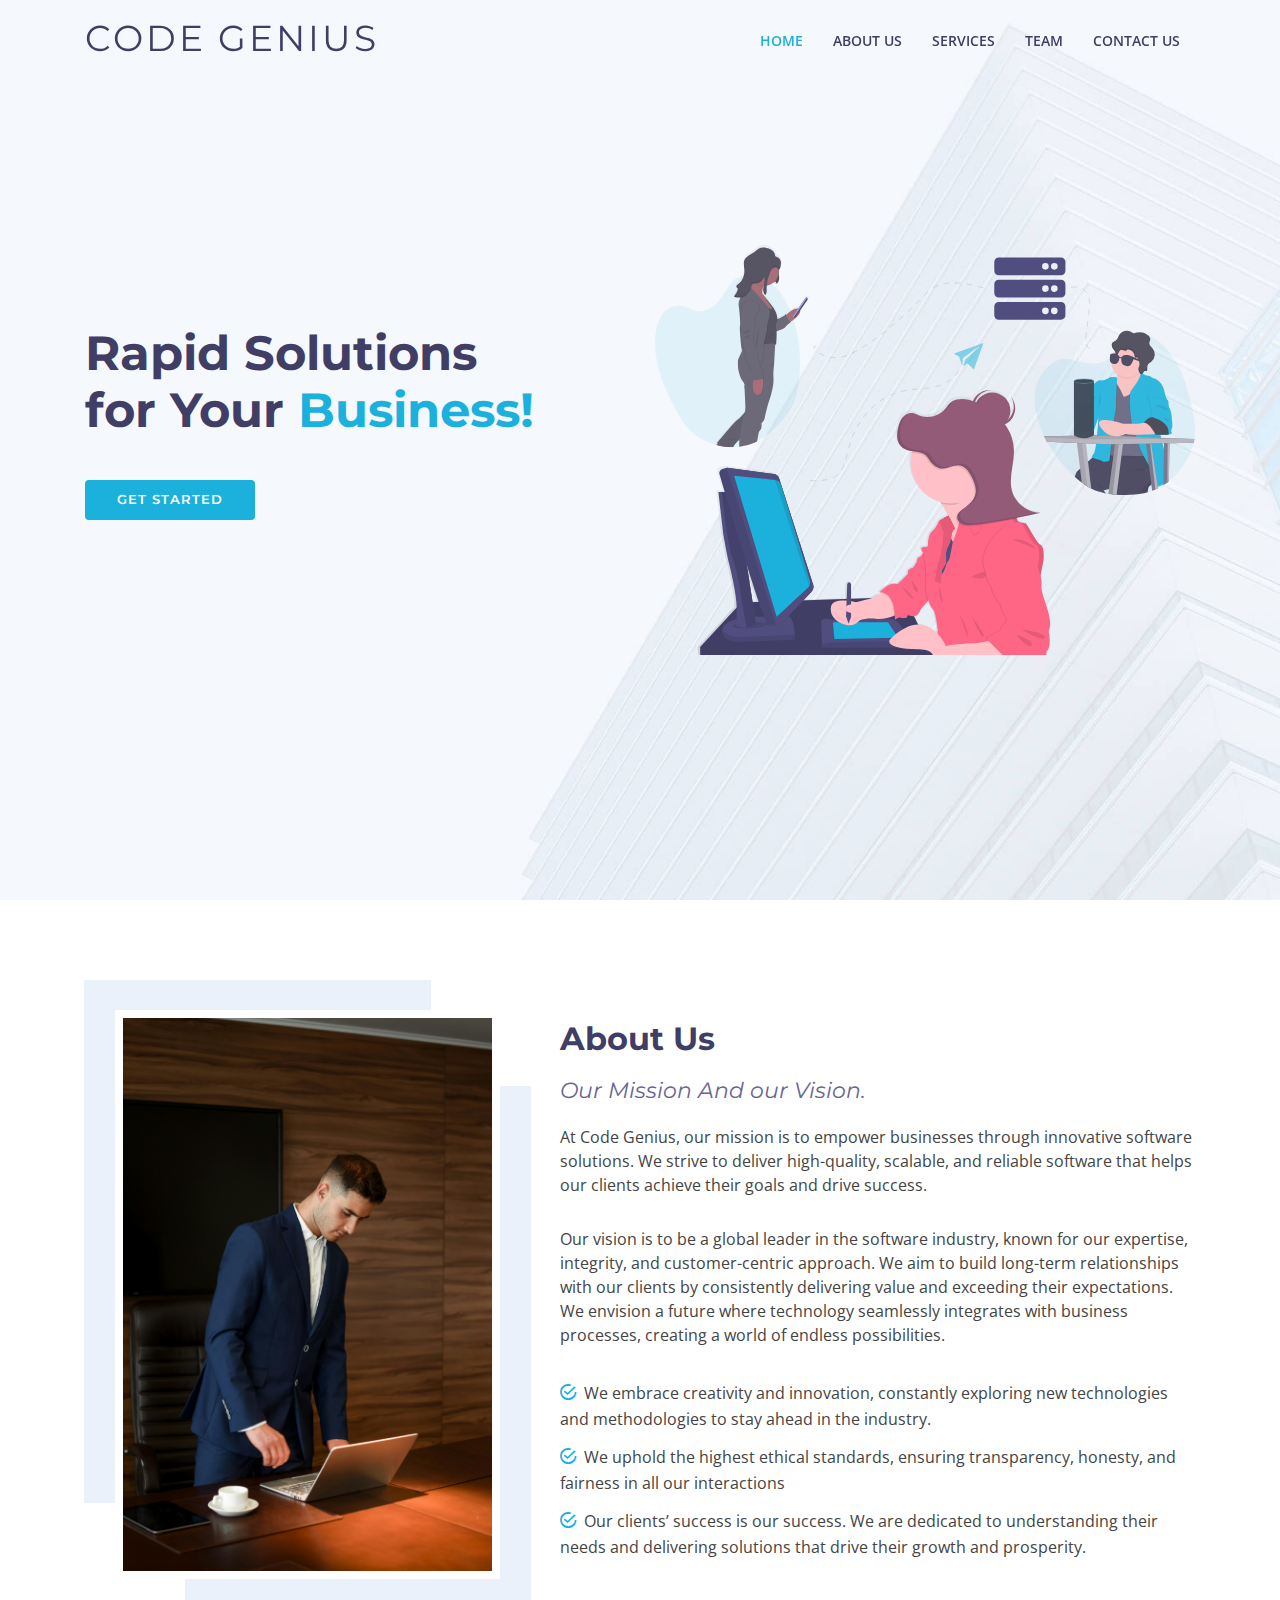
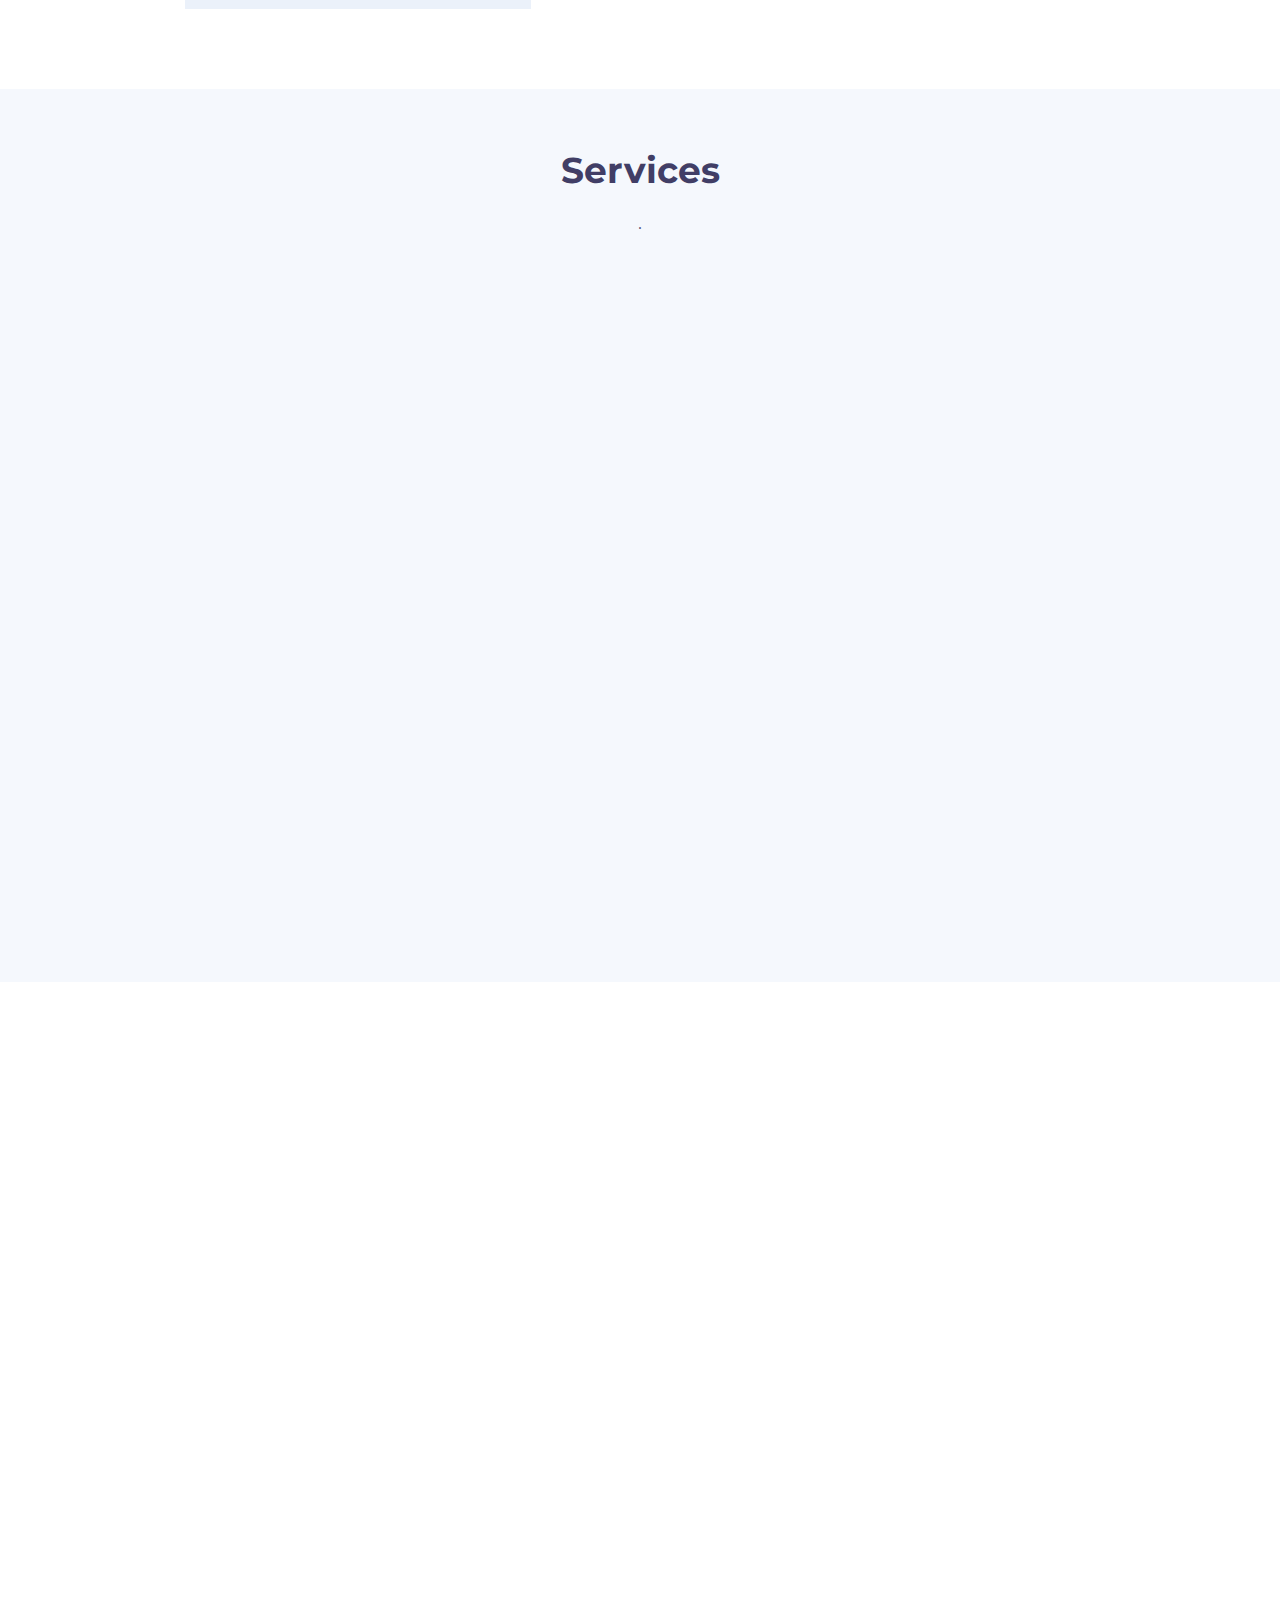
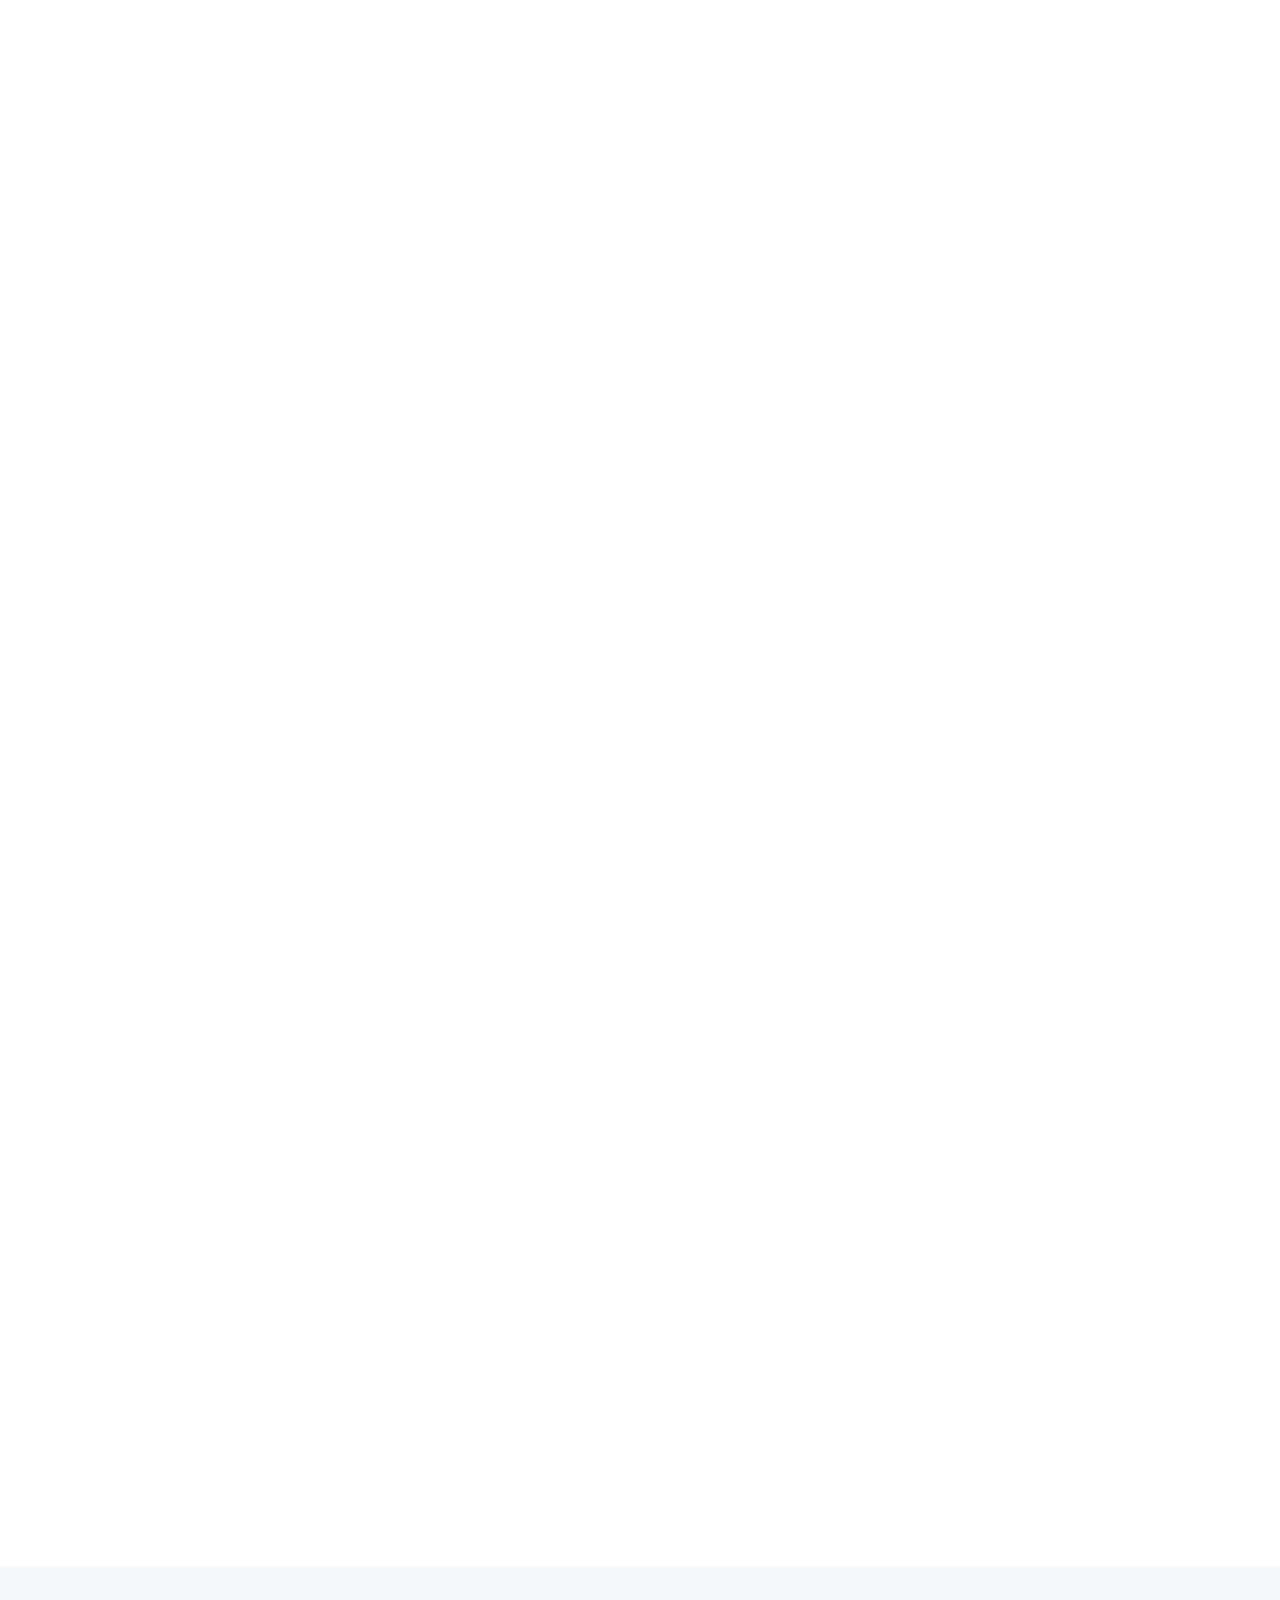
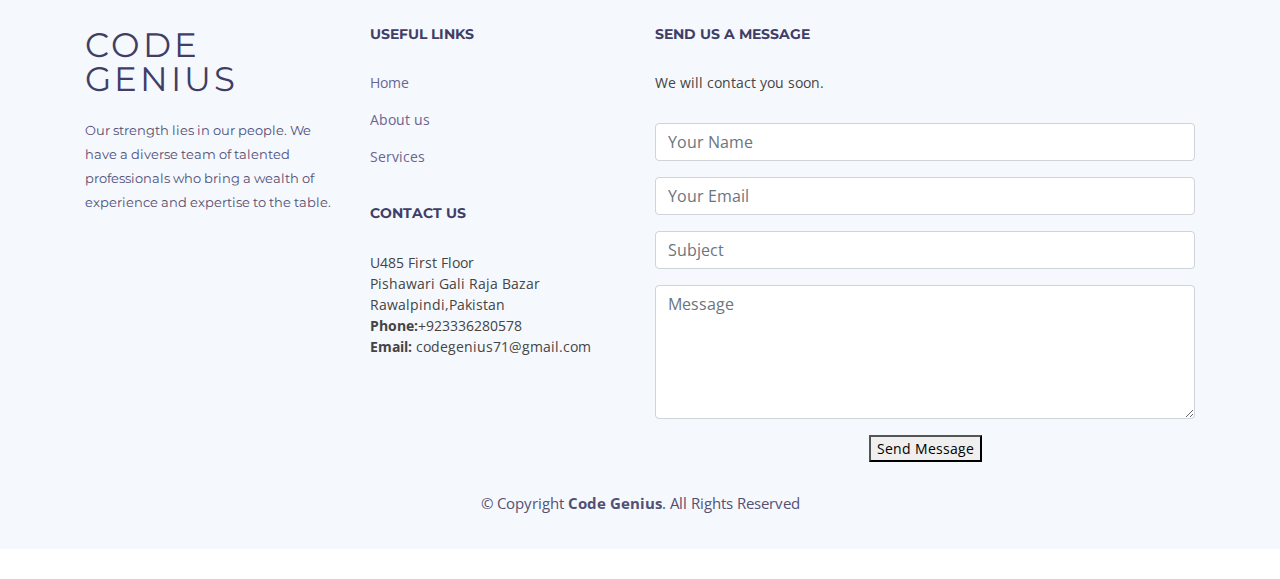
==== index.html @ 3c0416ca "second commit" ====
<!DOCTYPE html>
<html lang="en">

<head>
  <meta charset="utf-8">
  <title>Code Genius</title>
  <meta content="width=device-width, initial-scale=1.0" name="viewport">
  <meta content="" name="keywords">
  <meta content="" name="description">

  <!-- Favicons -->
  <link href="img/favicon.jpg" rel="icon">
  <link href="img/apple-touch-icon.png" rel="apple-touch-icon">

  <!-- Google Fonts -->
  <link
    href="https://fonts.googleapis.com/css?family=Open+Sans:300,300i,400,400i,500,600,700,700i|Montserrat:300,400,500,600,700"
    rel="stylesheet">

  <!-- Bootstrap CSS File -->
  <link href="lib/bootstrap/css/bootstrap.min.css" rel="stylesheet">

  <!-- Libraries CSS Files -->
  <link href="lib/font-awesome/css/font-awesome.min.css" rel="stylesheet">
  <link href="lib/animate/animate.min.css" rel="stylesheet">
  <link href="lib/ionicons/css/ionicons.min.css" rel="stylesheet">
  <link href="lib/owlcarousel/assets/owl.carousel.min.css" rel="stylesheet">
  <link href="lib/lightbox/css/lightbox.min.css" rel="stylesheet">

  <!-- Main Stylesheet File -->
  <link href="css/style.css" rel="stylesheet">


</head>

<body>
  <!--==========================
  Header
  ============================-->
  <header id="header">



    <div class="container">

      <div class="logo float-left">
        <!-- Uncomment below if you prefer to use an image logo -->
        <h1 class="text-light"><a href="#intro" class="scrollto"><span>Code Genius</span></a></h1>
        <!-- <a href="#header" class="scrollto"><img src="img/logo.png" alt="" class="img-fluid"></a> -->
      </div>

      <nav class="main-nav float-right d-none d-lg-block">
        <ul>
          <li class="active"><a href="#intro">Home</a></li>
          <li><a href="#about">About Us</a></li>
          <li><a href="#services">Services</a></li>
          <!-- <li><a href="#portfolio">Portfolio</a></li> -->
          <li><a href="#team">Team</a></li>
          <li><a href="#footer">Contact Us</a></li>
        </ul>
      </nav><!-- .main-nav -->

    </div>
  </header><!-- #header -->

  <!--==========================
    Intro Section
  ============================-->
  <section id="intro" class="clearfix">
    <div class="container d-flex h-100">
      <div class="row justify-content-center align-self-center">
        <div class="col-md-6 intro-info order-md-first order-last">
          <h2>Rapid Solutions<br>for Your <span>Business!</span></h2>
          <div>
            <a href="#about" class="btn-get-started scrollto">Get Started</a>
          </div>
        </div>

        <div class="col-md-6 intro-img order-md-last order-first">
          <img src="img/intro-img.svg" alt="" class="img-fluid">
        </div>
      </div>

    </div>
  </section><!-- #intro -->

  <main id="main">

    <!--==========================
      About Us Section
    ============================-->
    <section id="about">

      <div class="container">
        <div class="row">

          <div class="col-lg-5 col-md-6">
            <div class="about-img">
              <img src="img/about-img.jpg" alt="">
            </div>
          </div>

          <div class="col-lg-7 col-md-6">
            <div class="about-content">
              <h2>About Us</h2>
              <h3>Our Mission And our Vision.</h3>
              <p>At Code Genius, our mission is to empower businesses through innovative software
                solutions. We strive to deliver high-quality, scalable, and reliable software that helps our clients
                achieve their goals and drive success.</p>
              <p>Our vision is to be a global leader in the software industry, known for our expertise, integrity, and
                customer-centric approach. We aim to build long-term relationships with our clients by consistently
                delivering value and exceeding their expectations. We envision a future where technology seamlessly
                integrates with business processes, creating a world of endless possibilities.</p>
              <ul>
                <li><i class="ion-android-checkmark-circle"></i> We embrace creativity and innovation, constantly
                  exploring new technologies and methodologies to stay ahead in the industry.</li>
                <li><i class="ion-android-checkmark-circle"></i> We uphold the highest ethical standards, ensuring
                  transparency, honesty, and fairness in all our interactions
                </li>
                <li><i class="ion-android-checkmark-circle"></i> Our clients’ success is our success. We are dedicated
                  to understanding their needs and delivering solutions that drive their growth and prosperity.</li>
              </ul>
            </div>
          </div>
        </div>
      </div>

    </section><!-- #about -->


    <!--==========================
      Services Section
    ============================-->
    <section id="services" class="section-bg">
      <div class="container">

        <header class="section-header">
          <h3>Services</h3>
          <p>.</p>
        </header>

        <div class="row">

          <div class="col-md-6 col-lg-4 wow bounceInUp" data-wow-duration="1.4s">
            <div class="box">
              <div class="icon" style="background: #fceef3;"><i class="ion-ios-analytics-outline"
                  style="color: #ff689b;"></i></div>
              <h4 class="title"><a href="">Web Design And Development</a></h4>
              <p class="description">Creating dynamic and responsive websites that provide an engaging user experience
                and drive business growth.</p>
            </div>
          </div>
          <div class="col-md-6 col-lg-4 wow bounceInUp" data-wow-duration="1.4s">
            <div class="box">
              <div class="icon" style="background: #fff0da;"><i class="ion-ios-bookmarks-outline"
                  style="color: #e98e06;"></i></div>
              <h4 class="title"><a href="">Desktop Application Development</a></h4>
              <p class="description"> Developing intuitive and robust desktop applications tailored to enhance your
                business operations.</p>
            </div>
          </div>

          <div class="col-md-6 col-lg-4 wow bounceInUp" data-wow-delay="0.1s" data-wow-duration="1.4s">
            <div class="box">
              <div class="icon" style="background: #e6fdfc;"><i class="ion-ios-paper-outline"
                  style="color: #3fcdc7;"></i></div>
              <h4 class="title"><a href="">IT Consulting</a></h4>
              <p class="description"> Providing expert guidance and strategic insights to help you make informed
                technology decisions and achieve your business objectives.</p>
            </div>
          </div>
          <div class="col-md-6 col-lg-4 wow bounceInUp" data-wow-delay="0.1s" data-wow-duration="1.4s">
            <div class="box">
              <div class="icon" style="background: #eafde7;"><i class="ion-ios-speedometer-outline"
                  style="color:#41cf2e;"></i></div>
              <h4 class="title"><a href="">SEO Optimization</a></h4>
              <p class="description">mplementing effective SEO strategies to improve your website's visibility, attract
                more traffic, and boost your online presence.</p>
            </div>
          </div>

          <div class="col-md-6 col-lg-4 wow bounceInUp" data-wow-delay="0.2s" data-wow-duration="1.4s">
            <div class="box">
              <div class="icon" style="background: #e1eeff;"><i class="ion-ios-world-outline"
                  style="color: #2282ff;"></i></div>
              <h4 class="title"><a href="">WordPress Development</a></h4>
              <p class="description"> Building customized WordPress websites that are visually appealing, functional,
                and easy to manage.</p>
            </div>
          </div>
          <div class="col-md-6 col-lg-4 wow bounceInUp" data-wow-delay="0.2s" data-wow-duration="1.4s">
            <div class="box">
              <div class="icon" style="background: #ecebff;"><i class="ion-ios-clock-outline"
                  style="color: #8660fe;"></i></div>
              <h4 class="title"><a href="">Content Writing</a></h4>
              <p class="description"> Crafting high-quality, engaging content that resonates with your audience and
                enhances your brand's voice.</p>
            </div>
          </div>

        </div>

      </div>
    </section><!-- #services -->

    <!--==========================
      Why Us Section
    ============================-->
    <section id="why-us" class="wow fadeIn">
      <div class="container-fluid">

        <header class="section-header">
          <h3>Why choose us?</h3>
          <p>Choosing the right technology partner is crucial for the success of your business. Here are compelling
            reasons why Code Genius stands out as the preferred choice for companies seeking top-tier
            software solutions.</p>
        </header>

        <div class="row">

          <div class="col-lg-6">
            <div class="why-us-img">
              <img src="img/why-us.jpg" alt="" class="img-fluid">
            </div>
          </div>

          <div class="col-lg-6">
            <div class="why-us-content">
              <div class="features wow bounceInUp clearfix">
                <i class="fa fa-diamond" style="color: #f058dc;"></i>
                <h4>Experience and Expertise</h4>
                <p>With years of experience in the software industry, we have developed a deep understanding of various
                  technologies and industries.</p>
              </div>

              <div class="features wow bounceInUp clearfix">
                <i class="fa fa-object-group" style="color: #ffb774;"></i>
                <h4>Client-Centric Approach</h4>
                <p>We place our clients at the heart of everything we do. Our client-centric approach ensures that we
                  understand your unique needs, challenges, and goals.</p>
              </div>

              <div class="features wow bounceInUp clearfix">
                <i class="fa fa-language" style="color: #589af1;"></i>
                <h4>Quality Assurance</h4>
                <p>Quality is at the core of our operations. We follow rigorous quality assurance processes to ensure
                  that our solutions are reliable, secure, and perform flawlessly.</p>
              </div>

            </div>

          </div>

        </div>

      </div>



      <!--==========================
      Call To Action Section
    ============================-->
      <section id="call-to-action" class="wow fadeInUp">
        <div class="container">
          <div class="row">
            <div class="col-lg-9 text-center text-lg-left">
              <h3 class="cta-title">Call To Action</h3>
              <p class="cta-text">Ready to take your business to the next level with innovative software solutions? Get
                in touch with us today!.</p>
            </div>
            <div class="col-lg-3 cta-btn-container text-center">
              <a class="cta-btn align-middle" href="#">Call To Action</a>
            </div>
          </div>

        </div>
      </section><!-- #call-to-action -->


      <!--==========================
      Team Section
    ============================-->
      <section id="team" class="section-bg">
        <div class="container">
          <div class="section-header">
            <h3>Team</h3>
            <p>Sed ut perspiciatis unde omnis iste natus error sit voluptatem accusantium doloremque</p>
          </div>

          <div class="row">

            <div class="col-lg-3 col-md-6 wow fadeInUp">
              <div class="member">
                <img src="img/team-1.jpg" class="img-fluid" alt="">
                <div class="member-info">
                  <div class="member-info-content">
                    <h4>Walter White</h4>
                    <span>Chief Executive Officer</span>

                  </div>
                </div>
              </div>
            </div>

            <div class="col-lg-3 col-md-6 wow fadeInUp" data-wow-delay="0.1s">
              <div class="member">
                <img src="img/team-2.jpg" class="img-fluid" alt="">
                <div class="member-info">
                  <div class="member-info-content">
                    <h4>Sarah Jhonson</h4>
                    <span>Product Manager</span>

                  </div>
                </div>
              </div>
            </div>

            <div class="col-lg-3 col-md-6 wow fadeInUp" data-wow-delay="0.2s">
              <div class="member">
                <img src="img/team-3.jpg" class="img-fluid" alt="">
                <div class="member-info">
                  <div class="member-info-content">
                    <h4>William Anderson</h4>
                    <span>CTO</span>

                  </div>
                </div>
              </div>
            </div>



          </div>

        </div>
      </section><!-- #team -->





      <!--==========================
      Frequently Asked Questions Section
    ============================-->
      <section id="faq">
        <div class="container">
          <header class="section-header">
            <h3>Frequently Asked Questions</h3>
            <p>Sed ut perspiciatis unde omnis iste natus error sit voluptatem accusantium doloremque</p>
          </header>

          <ul id="faq-list" class="wow fadeInUp">
            <li>
              <a data-toggle="collapse" class="collapsed" href="#faq1">How can I get a quote for my project?
                <i class="ion-android-remove"></i></a>
              <div id="faq1" class="collapse" data-parent="#faq-list">
                <p>
                  You can get a quote by contacting us via email or phone, or by filling out the contact form on our
                  website. We will discuss your project requirements and provide a detailed estimate.
                </p>
              </div>
            </li>

            <li>
              <a data-toggle="collapse" href="#faq2" class="collapsed"> Can you redesign my existing website? <i
                  class="ion-android-remove"></i></a>
              <div id="faq2" class="collapse" data-parent="#faq-list">
                <p>
                  Absolutely! We offer website redesign services to enhance the look, feel, and functionality of your
                  existing site, ensuring it meets modern standards and provides an excellent user experience.
                </p>
              </div>
            </li>

            <li>
              <a data-toggle="collapse" href="#faq3" class="collapsed">What platforms do you develop desktop
                applications for? <i class="ion-android-remove"></i></a>
              <div id="faq3" class="collapse" data-parent="#faq-list">
                <p>
                  We develop desktop applications for Windows. We ensure our applications are intuitive, robust, and
                  tailored to your business needs
                </p>
              </div>
            </li>

            <li>
              <a data-toggle="collapse" href="#faq4" class="collapsed">How can IT consulting benefit my business? <i
                  class="ion-android-remove"></i></a>
              <div id="faq4" class="collapse" data-parent="#faq-list">
                <p>
                  IT consulting can help you identify and address technology challenges, optimize your IT operations,
                  improve security, and implement best practices, ultimately leading to increased efficiency and reduced
                  costs.
                </p>
              </div>
            </li>

            <li>
              <a data-toggle="collapse" href="#faq5" class="collapsed">Can you help with WordPress maintenance and
                updates? <i class="ion-android-remove"></i></a>
              <div id="faq5" class="collapse" data-parent="#faq-list">
                <p>
                  Yes, we offer comprehensive WordPress maintenance and update services to ensure your site remains
                  secure, up-to-date, and performs optimally.
                </p>
              </div>
            </li>

            <li>
              <a data-toggle="collapse" href="#faq6" class="collapsed">How long does it take to see results from SEO?
                <i class="ion-android-remove"></i></a>
              <div id="faq6" class="collapse" data-parent="#faq-list">
                <p>
                  SEO is a long-term strategy, and results can vary depending on the competitiveness of your industry
                  and keywords. Typically, you can start seeing improvements within 3 to 6 months.
                </p>
              </div>
            </li>

          </ul>

        </div>
      </section><!-- #faq -->

  </main>

  <!--==========================
    Footer
  ============================-->
  <footer id="footer" class="section-bg">
    <div class="footer-top">
      <div class="container">

        <div class="row">

          <div class="col-lg-6">

            <div class="row">

              <div class="col-sm-6">

                <div class="footer-info">
                  <h3>Code Genius</h3>
                  <p>Our strength lies in our people. We have a diverse team of talented professionals who bring a
                    wealth of experience and expertise to the table.</p>
                </div>

              </div>

              <div class="col-sm-6">
                <div class="footer-links">
                  <h4>Useful Links</h4>
                  <ul>
                    <li><a href="#">Home</a></li>
                    <li><a href="#">About us</a></li>
                    <li><a href="#">Services</a></li>
                  </ul>
                </div>

                <div class="footer-links">
                  <h4>Contact Us</h4>
                  <p>
                    U485 First Floor<br>
                    Pishawari Gali Raja Bazar<br>
                    Rawalpindi,Pakistan<br>
                    <strong>Phone:</strong>+923336280578<br>
                    <strong>Email:</strong> codegenius71@gmail.com<br>
                  </p>
                </div>



              </div>

            </div>

          </div>

          <div class="col-lg-6">

            <div class="form-container">
              <h4>Send us a message</h4>
              <p>We will contact you soon.</p>
              <form id="contactForm" action="contactform/contactform.php" method="POST" role="form" class="contactForm">
                  <div class="form-group">
                      <input type="text" name="name" class="form-control" id="name" placeholder="Your Name" required />
                  </div>
                  <div class="form-group">
                      <input type="email" class="form-control" name="email" id="email" placeholder="Your Email" required />
                  </div>
                  <div class="form-group">
                      <input type="text" class="form-control" name="subject" id="subject" placeholder="Subject" required />
                  </div>
                  <div class="form-group">
                      <textarea class="form-control" name="message" rows="5" placeholder="Message" required></textarea>
                  </div>
                  <div class="text-center">
                      <button type="submit" title="Send Message">Send Message</button>
                  </div>
              </form>
              <div id="submission-message" style="display: none; color: green; text-align: center; margin-top: 10px;">
                  We have received your message. We will contact you soon.
              </div>
          </div>
      
          <script>
              $(document).ready(function() {
                  $('#contactForm').submit(function(event) {
                      event.preventDefault(); // Prevent the default form submission
      
                      var form = $(this);
                      var url = form.attr('action');
      
                      $.ajax({
                          type: "POST",
                          url: url,
                          data: form.serialize(),
                          success: function(response) {
                              if (response == 'OK') {
                                  form.hide();
                                  $('#submission-message').show();
                              } else {
                                  alert('There was an error sending your message.');
                              }
                          },
                          error: function() {
                              alert('There was an error sending your message.');
                          }
                      });
                  });
              });
          </script>
      



        </div>

      </div>
    </div>

    <div class="container">
      <div class="copyright">
        &copy; Copyright <strong>Code Genius</strong>. All Rights Reserved
      </div>
      <div class="credits">


  <!-- JavaScript Libraries -->
  <script src="lib/jquery/jquery.min.js"></script>
  <script src="lib/jquery/jquery-migrate.min.js"></script>
  <script src="lib/bootstrap/js/bootstrap.bundle.min.js"></script>
  <script src="lib/easing/easing.min.js"></script>
  <script src="lib/mobile-nav/mobile-nav.js"></script>
  <script src="lib/wow/wow.min.js"></script>
  <script src="lib/waypoints/waypoints.min.js"></script>
  <script src="lib/counterup/counterup.min.js"></script>
  <script src="lib/owlcarousel/owl.carousel.min.js"></script>
  <script src="lib/isotope/isotope.pkgd.min.js"></script>
  <script src="lib/lightbox/js/lightbox.min.js"></script>
  <!-- Contact Form JavaScript File -->
  <!-- <script src="contactform/contactform.js"></script> -->

  <!-- Template Main Javascript File -->
  <script src="js/main.js"></script>
  <script src="https://code.jquery.com/jquery-3.6.0.min.js"></script>
</body>

</html>
---- css/style.css ----
/*--------------------------------------------------------------
# General
--------------------------------------------------------------*/

body {
  background: #fff;
  color: #444;
  font-family: "Open Sans", sans-serif;
}

a {
  color: #1bb1dc;
  transition: 0.5s;
}

a:hover,
a:active,
a:focus {
  color: #0a98c0;
  outline: none;
  text-decoration: none;
}

p {
  padding: 0;
  margin: 0 0 30px 0;
}

h1,
h2,
h3,
h4,
h5,
h6 {
  font-family: "Montserrat", sans-serif;
  font-weight: 400;
  margin: 0 0 20px 0;
  padding: 0;
}

/* Back to top button */

.back-to-top {
  position: fixed;
  display: none;
  background: #1bb1dc;
  color: #fff;
  width: 44px;
  height: 44px;
  text-align: center;
  line-height: 1;
  font-size: 16px;
  border-radius: 50%;
  right: 15px;
  bottom: 15px;
  transition: background 0.5s;
  z-index: 11;
}

.back-to-top i {
  padding-top: 12px;
  color: #fff;
}

/* Prelaoder */

#preloader {
  position: fixed;
  top: 0;
  left: 0;
  right: 0;
  bottom: 0;
  z-index: 9999;
  overflow: hidden;
  background: #fff;
}

#preloader:before {
  content: "";
  position: fixed;
  top: calc(50% - 30px);
  left: calc(50% - 30px);
  border: 6px solid #f2f2f2;
  border-top: 6px solid #1bb1dc;
  border-radius: 50%;
  width: 60px;
  height: 60px;
  -webkit-animation: animate-preloader 1s linear infinite;
  animation: animate-preloader 1s linear infinite;
}

@-webkit-keyframes animate-preloader {
  0% {
    -webkit-transform: rotate(0deg);
    transform: rotate(0deg);
  }

  100% {
    -webkit-transform: rotate(360deg);
    transform: rotate(360deg);
  }
}

@keyframes animate-preloader {
  0% {
    -webkit-transform: rotate(0deg);
    transform: rotate(0deg);
  }

  100% {
    -webkit-transform: rotate(360deg);
    transform: rotate(360deg);
  }
}

/*--------------------------------------------------------------
# Top Bar
--------------------------------------------------------------*/

#topbar {
  padding: 0 0 10px 0;
  font-size: 14px;
  transition: all 0.5s;
}

#topbar .social-links {
  text-align: right;
}

#topbar .social-links a {
  color: #535074;
  padding: 4px 12px;
  display: inline-block;
  line-height: 1px;
}

#topbar .social-links a:hover {
  color: #1bb1dc;
}

#topbar .social-links a:first-child {
  border-left: 0;
}

/*--------------------------------------------------------------
# Header
--------------------------------------------------------------*/

#header {
  height: 110px;
  transition: all 0.5s;
  z-index: 997;
  transition: all 0.5s;
  padding: 20px 0;
  position: fixed;
  left: 0;
  top: 0;
  right: 0;
  transition: all 0.5s;
  z-index: 997;
}

#header.header-scrolled,
#header.header-pages {
  height: 70px;
  padding: 15px 0;
  background-color: #fff;
  box-shadow: 0px 0px 30px rgba(127, 137, 161, 0.3);
}

#header.header-scrolled #topbar,
#header.header-pages #topbar {
  display: none;
}

#header .logo h1 {
  font-size: 36px;
  margin: 0;
  padding: 0;
  line-height: 1;
  font-weight: 400;
  letter-spacing: 3px;
  text-transform: uppercase;
}

#header .logo h1 a,
#header .logo h1 a:hover {
  color: #413e66;
  text-decoration: none;
}

#header .logo img {
  padding: 0;
  margin: 7px 0;
  max-height: 26px;
}

.main-pages {
  margin-top: 60px;
}

/*--------------------------------------------------------------
# Intro Section
--------------------------------------------------------------*/

#intro {
  width: 100%;
  height: 100vh;
  position: relative;
  background: #f5f8fd url("../img/intro-bg.jpg") center top no-repeat;
  background-size: cover;
}

#intro .intro-info h2 {
  color: #413e66;
  margin-bottom: 40px;
  font-size: 48px;
  font-weight: 700;
}

#intro .intro-info h2 span {
  color: #1bb1dc;
}

#intro .intro-info .btn-get-started,
#intro .intro-info .btn-services {
  font-family: "Montserrat", sans-serif;
  font-size: 13px;
  font-weight: 600;
  text-transform: uppercase;
  letter-spacing: 1px;
  display: inline-block;
  padding: 10px 32px;
  border-radius: 4px;
  transition: 0.5s;
  color: #fff;
  background: #1bb1dc;
  color: #fff;
}

#intro .intro-info .btn-get-started:hover,
#intro .intro-info .btn-services:hover {
  background: #0a98c0;
}

/*--------------------------------------------------------------
# Navigation Menu
--------------------------------------------------------------*/

/* Desktop Navigation */

.main-nav {
  /* Drop Down */
  /* Deep Drop Down */
}

.main-nav,
.main-nav * {
  margin: 0;
  padding: 0;
  list-style: none;
}

.main-nav > ul > li {
  position: relative;
  white-space: nowrap;
  float: left;
}

.main-nav a {
  display: block;
  position: relative;
  color: #413e66;
  padding: 10px 15px;
  transition: 0.3s;
  font-size: 14px;
  font-family: "Open Sans", sans-serif;
  text-transform: uppercase;
  font-weight: 600;
}

.main-nav a:hover,
.main-nav .active > a,
.main-nav li:hover > a {
  color: #1bb1dc;
  text-decoration: none;
}

.main-nav .drop-down ul {
  display: block;
  position: absolute;
  left: 0;
  top: calc(100% - 30px);
  z-index: 99;
  opacity: 0;
  visibility: hidden;
  padding: 10px 0;
  background: #fff;
  box-shadow: 0px 0px 30px rgba(127, 137, 161, 0.25);
  transition: ease all 0.3s;
}

.main-nav .drop-down:hover > ul {
  opacity: 1;
  top: 100%;
  visibility: visible;
}

.main-nav .drop-down li {
  min-width: 180px;
  position: relative;
}

.main-nav .drop-down ul a {
  padding: 10px 20px;
  font-size: 14px;
  font-weight: 500;
  text-transform: none;
  color: #065e77;
}

.main-nav .drop-down ul a:hover,
.main-nav .drop-down ul .active > a,
.main-nav .drop-down ul li:hover > a {
  color: #1bb1dc;
}

.main-nav .drop-down > a:after {
  content: "\f107";
  font-family: FontAwesome;
  padding-left: 10px;
}

.main-nav .drop-down .drop-down ul {
  top: 0;
  left: calc(100% - 30px);
}

.main-nav .drop-down .drop-down:hover > ul {
  opacity: 1;
  top: 0;
  left: 100%;
}

.main-nav .drop-down .drop-down > a {
  padding-right: 35px;
}

.main-nav .drop-down .drop-down > a:after {
  content: "\f105";
  position: absolute;
  right: 15px;
}

/* Mobile Navigation */

.mobile-nav {
  position: fixed;
  top: 0;
  bottom: 0;
  z-index: 9999;
  overflow-y: auto;
  left: -260px;
  width: 260px;
  padding-top: 18px;
  background: rgba(40, 38, 70, 0.8);
  transition: 0.4s;
}

.mobile-nav * {
  margin: 0;
  padding: 0;
  list-style: none;
}

.mobile-nav a {
  display: block;
  position: relative;
  color: #fff;
  padding: 10px 20px;
  font-weight: 500;
}

.mobile-nav a:hover,
.mobile-nav .active > a,
.mobile-nav li:hover > a {
  color: #8dc2fa;
  text-decoration: none;
}

.mobile-nav .drop-down > a:after {
  content: "\f078";
  font-family: FontAwesome;
  padding-left: 10px;
  position: absolute;
  right: 15px;
}

.mobile-nav .active.drop-down > a:after {
  content: "\f077";
}

.mobile-nav .drop-down > a {
  padding-right: 35px;
}

.mobile-nav .drop-down ul {
  display: none;
  overflow: hidden;
}

.mobile-nav .drop-down li {
  padding-left: 20px;
}

.mobile-nav-toggle {
  position: fixed;
  right: 0;
  top: 0;
  z-index: 9998;
  border: 0;
  background: none;
  font-size: 24px;
  transition: all 0.4s;
  outline: none !important;
  line-height: 1;
  cursor: pointer;
  text-align: right;
}

.mobile-nav-toggle i {
  margin: 18px 18px 0 0;
  color: #065e77;
}

.mobile-nav-overly {
  width: 100%;
  height: 100%;
  z-index: 9997;
  top: 0;
  left: 0;
  position: fixed;
  background: rgba(40, 38, 70, 0.8);
  overflow: hidden;
  display: none;
}

.mobile-nav-active {
  overflow: hidden;
}

.mobile-nav-active .mobile-nav {
  left: 0;
}

.mobile-nav-active .mobile-nav-toggle i {
  color: #fff;
}

/*--------------------------------------------------------------
# Sections
--------------------------------------------------------------*/

/* Sections Header
--------------------------------*/

.section-header h3 {
  font-size: 36px;
  color: #413e66;
  text-align: center;
  font-weight: 700;
  position: relative;
  font-family: "Montserrat", sans-serif;
}

.section-header p {
  text-align: center;
  margin: auto;
  font-size: 15px;
  padding-bottom: 60px;
  color: #535074;
  width: 50%;
}

/* Section with background
--------------------------------*/

.section-bg {
  background: #f5f8fd;
}

/* About Us Section
--------------------------------*/

#about {
  padding: 80px 0;
}

#about .about-content {
  padding-top: 40px;
}

#about .about-content h2 {
  color: #413e66;
  font-family: "Montserrat", sans-serif;
  font-weight: 700;
}

#about .about-content h3 {
  color: #696592;
  font-weight: 400;
  font-size: 22px;
  font-style: italic;
}

#about .about-content ul {
  list-style: none;
  padding: 0;
}

#about .about-content ul li {
  padding-bottom: 10px;
}

#about .about-content ul li i {
  font-size: 20px;
  padding-right: 4px;
  color: #1bb1dc;
}

#about .about-img {
  position: relative;
  margin: 30px 30px 30px 30px;
}

#about .about-img img {
  width: 100%;
  border: 8px solid #fff;
  transition: .5s;
}

#about .about-img img:hover {
  width: 100%;
  -webkit-transform: scale(1.03);
  transform: scale(1.03);
}

#about .about-img::before {
  position: absolute;
  left: -31px;
  top: -30px;
  width: 90%;
  height: 92%;
  z-index: -1;
  content: '';
  background-color: #ebf1fa;
  transition: .5s;
}

#about .about-img::after {
  position: absolute;
  right: -31px;
  bottom: -30px;
  width: 90%;
  height: 92%;
  z-index: -1;
  content: '';
  background-color: #ebf1fa;
  transition: .5s;
}

/* Services Section
--------------------------------*/

#services {
  padding: 60px 0 40px 0;
}

#services .box {
  padding: 30px;
  position: relative;
  overflow: hidden;
  border-radius: 10px;
  margin: 0 10px 40px 10px;
  background: #fff;
  box-shadow: 0 10px 29px 0 rgba(68, 88, 144, 0.1);
  transition: all 0.3s ease-in-out;
  text-align: center;
}

#services .box:hover {
  -webkit-transform: scale(1.1);
  transform: scale(1.1);
}

#services .icon {
  margin: 0 auto 15px auto;
  padding-top: 12px;
  display: inline-block;
  text-align: center;
  border-radius: 50%;
  width: 60px;
  height: 60px;
}

#services .icon i {
  font-size: 36px;
  line-height: 1;
}

#services .title {
  font-weight: 700;
  margin-bottom: 15px;
  font-size: 18px;
}

#services .title a {
  color: #111;
}

#services .box:hover .title a {
  color: #1bb1dc;
}

#services .description {
  font-size: 14px;
  line-height: 28px;
  margin-bottom: 0;
  text-align: left;
}

/* Why Us Section
--------------------------------*/

#why-us {
  padding: 60px 0;
}

#why-us .why-us-content .features {
  margin: 0 0 15px 0;
  padding: 0;
  transition: 0.3s ease-in-out;
}

#why-us .why-us-content .features i {
  font-size: 36px;
  float: left;
}

#why-us .why-us-content .features h4 {
  font-size: 24px;
  font-weight: 600;
  margin-left: 56px;
  color: #413e66;
  margin-bottom: 5px;
}

#why-us .why-us-content .features p {
  font-size: 16px;
  margin-left: 56px;
  color: #555186;
}

#why-us .counters {
  padding-top: 40px;
}

#why-us .counters span {
  font-family: "Montserrat", sans-serif;
  font-weight: bold;
  font-size: 48px;
  display: block;
  color: #555186;
}

#why-us .counters p {
  padding: 0;
  margin: 0 0 20px 0;
  font-family: "Montserrat", sans-serif;
  font-size: 14px;
  color: #8a87b6;
}

/* Call To Action Section
--------------------------------*/

#call-to-action {
  background: #2d2b46;
  background-size: cover;
  padding: 40px 0;
}

#call-to-action .cta-title {
  color: #fff;
  font-size: 28px;
  font-weight: 700;
}

#call-to-action .cta-text {
  color: #fff;
}

#call-to-action .cta-btn {
  font-family: "Montserrat", sans-serif;
  font-weight: 700;
  font-size: 16px;
  letter-spacing: 1px;
  display: inline-block;
  padding: 8px 26px;
  border-radius: 3px;
  transition: 0.5s;
  margin: 10px;
  border: 3px solid #fff;
  color: #fff;
}

#call-to-action .cta-btn:hover {
  background: #1bb1dc;
  border: 3px solid #1bb1dc;
}

/* Features Section
--------------------------------*/

#features {
  padding: 80px 0;
}

#features h4 {
  font-weight: 600;
  font-size: 24px;
}

/* Portfolio Section
--------------------------------*/

#portfolio {
  padding: 60px 0;
}

#portfolio #portfolio-flters {
  padding: 0;
  margin: 5px 0 35px 0;
  list-style: none;
  text-align: center;
}

#portfolio #portfolio-flters li {
  cursor: pointer;
  margin: 15px 15px 15px 0;
  display: inline-block;
  padding: 6px 10px;
  font-size: 16px;
  line-height: 20px;
  color: #413e66;
  margin-bottom: 5px;
  transition: all 0.3s ease-in-out;
}

#portfolio #portfolio-flters li:hover,
#portfolio #portfolio-flters li.filter-active {
  color: #1bb1dc;
}

#portfolio #portfolio-flters li:last-child {
  margin-right: 0;
}

#portfolio .portfolio-item {
  position: relative;
  overflow: hidden;
  margin-bottom: 30px;
}

#portfolio .portfolio-item .portfolio-wrap {
  overflow: hidden;
  position: relative;
  margin: 0;
}

#portfolio .portfolio-item .portfolio-wrap:hover img {
  opacity: 0.4;
  transition: 0.3s;
}

#portfolio .portfolio-item .portfolio-wrap .portfolio-info {
  position: absolute;
  top: 0;
  right: 0;
  bottom: 0;
  left: 0;
  display: -webkit-box;
  display: -webkit-flex;
  display: -ms-flexbox;
  display: flex;
  -webkit-box-pack: center;
  -webkit-justify-content: center;
  -ms-flex-pack: center;
  justify-content: center;
  -webkit-box-align: center;
  -webkit-align-items: center;
  -ms-flex-align: center;
  align-items: center;
  -webkit-box-orient: vertical;
  -webkit-box-direction: normal;
  -webkit-flex-direction: column;
  -ms-flex-direction: column;
  flex-direction: column;
  text-align: center;
  opacity: 0;
  transition: 0.2s linear;
}

#portfolio .portfolio-item .portfolio-wrap .portfolio-info h4 {
  font-size: 22px;
  line-height: 1px;
  font-weight: 700;
  margin-bottom: 14px;
  padding-bottom: 0;
}

#portfolio .portfolio-item .portfolio-wrap .portfolio-info h4 a {
  color: #fff;
}

#portfolio .portfolio-item .portfolio-wrap .portfolio-info h4 a:hover {
  color: #1bb1dc;
}

#portfolio .portfolio-item .portfolio-wrap .portfolio-info p {
  padding: 0;
  margin: 0;
  color: #f8fcff;
  font-weight: 500;
  font-size: 14px;
  text-transform: uppercase;
}

#portfolio .portfolio-item .portfolio-wrap .portfolio-info .link-preview,
#portfolio .portfolio-item .portfolio-wrap .portfolio-info .link-details {
  display: inline-block;
  line-height: 1;
  text-align: center;
  width: 36px;
  height: 36px;
  background: #1bb1dc;
  border-radius: 50%;
  margin: 10px 4px 0 4px;
}

#portfolio .portfolio-item .portfolio-wrap .portfolio-info .link-preview i,
#portfolio .portfolio-item .portfolio-wrap .portfolio-info .link-details i {
  padding-top: 6px;
  font-size: 22px;
  color: #fff;
}

#portfolio .portfolio-item .portfolio-wrap .portfolio-info .link-preview:hover,
#portfolio .portfolio-item .portfolio-wrap .portfolio-info .link-details:hover {
  background: #42c3e8;
}

#portfolio .portfolio-item .portfolio-wrap .portfolio-info .link-preview:hover i,
#portfolio .portfolio-item .portfolio-wrap .portfolio-info .link-details:hover i {
  color: #fff;
}

#portfolio .portfolio-item .portfolio-wrap:hover {
  background: #282646;
}

#portfolio .portfolio-item .portfolio-wrap:hover .portfolio-info {
  opacity: 1;
}

/* Testimonials Section
--------------------------------*/

#testimonials {
  padding: 60px 0;
}

#testimonials .section-header {
  margin-bottom: 40px;
}

#testimonials .testimonial-item .testimonial-img {
  width: 120px;
  border-radius: 50%;
  border: 4px solid #fff;
  float: left;
}

#testimonials .testimonial-item h3 {
  font-size: 20px;
  font-weight: bold;
  margin: 10px 0 5px 0;
  color: #111;
  margin-left: 140px;
}

#testimonials .testimonial-item h4 {
  font-size: 14px;
  color: #999;
  margin: 0 0 15px 0;
  margin-left: 140px;
}

#testimonials .testimonial-item p {
  font-style: italic;
  margin: 0 0 15px 140px;
}

#testimonials .owl-nav,
#testimonials .owl-dots {
  margin-top: 5px;
  text-align: center;
}

#testimonials .owl-dot {
  display: inline-block;
  margin: 0 5px;
  width: 12px;
  height: 12px;
  border-radius: 50%;
  background-color: #ddd;
}

#testimonials .owl-dot.active {
  background-color: #1bb1dc;
}

/* Team Section
--------------------------------*/

#team {
  padding: 60px 0;
}

#team .member {
  text-align: center;
  margin-bottom: 20px;
  position: relative;
  overflow: hidden;
  left: 55%;
}

#team .member .member-info {
  display: -webkit-box;
  display: -webkit-flex;
  display: -ms-flexbox;
  display: flex;
  -webkit-box-pack: center;
  -webkit-justify-content: center;
  -ms-flex-pack: center;
  justify-content: center;
  -webkit-box-align: center;
  -webkit-align-items: center;
  -ms-flex-align: center;
  align-items: center;
  position: absolute;
  bottom: 0;
  left: 0;
  right: 0;
  transition: 0.2s;
  padding: 15px 0;
  background: rgba(29, 28, 41, 0.6);
}

#team .member .member-info-content {
  transition: margin 0.2s;
  height: 40px;
  transition: height 0.4s;
}

#team .member:hover .member-info {
  transition: 0.4s;
}

#team .member:hover .member-info-content {
  height: 80px;
}

#team .member h4 {
  font-weight: 700;
  margin-bottom: 2px;
  font-size: 18px;
  color: #fff;
}

#team .member span {
  font-style: italic;
  display: block;
  font-size: 13px;
  color: #fff;
}

#team .member .social {
  margin-top: 15px;
}

#team .member .social a {
  transition: none;
  color: #fff;
}

#team .member .social a:hover {
  color: #1bb1dc;
}

#team .member .social i {
  font-size: 18px;
  margin: 0 2px;
}

/* Clients Section
--------------------------------*/

#clients {
  padding: 60px 0;
}

#clients img {
  max-width: 80%;
  opacity: 0.5;
  transition: 0.3s;
  padding: 15px 0;
}

#clients img:hover {
  opacity: 1;
}

#clients .owl-nav,
#clients .owl-dots {
  margin-top: 5px;
  text-align: center;
}

#clients .owl-dot {
  display: inline-block;
  margin: 0 5px;
  width: 12px;
  height: 12px;
  border-radius: 50%;
  background-color: #ddd;
}

#clients .owl-dot.active {
  background-color: #1bb1dc;
}

/* Pricing Section
--------------------------------*/

#pricing {
  padding: 80px 0;
}

#pricing .card {
  border: 0;
  border-radius: 0px;
  box-shadow: 0 3px 0px 0 rgba(65, 62, 102, 0.08);
  transition: all .3s ease-in-out;
  padding: 36px 0;
  position: relative;
}

#pricing .card:after {
  content: '';
  position: absolute;
  top: 0;
  left: 0;
  width: 0%;
  height: 5px;
  background-color: #1bb1dc;
  transition: 0.5s;
}

#pricing .card:hover {
  -webkit-transform: scale(1.05);
  transform: scale(1.05);
  box-shadow: 0 20px 35px 0 rgba(0, 0, 0, 0.08);
}

#pricing .card:hover:after {
  width: 100%;
}

#pricing .card .card-header {
  background-color: white;
  border-bottom: 0px;
  -moz-text-align-last: center;
  text-align-last: center;
}

#pricing .card .card-title {
  margin-bottom: 16px;
  color: #535074;
}

#pricing .card .card-block {
  padding-top: 0;
  text-align: center;
}

#pricing .card .list-group-item {
  border: 0px;
  padding: 6px;
  color: #413e66;
  font-weight: 300;
}

#pricing .card h3 {
  font-size: 64px;
  margin-bottom: 0px;
  color: #535074;
}

#pricing .card h3 .currency {
  font-size: 30px;
  position: relative;
  font-weight: 400;
  top: -30px;
  letter-spacing: 0px;
}

#pricing .card h3 .period {
  font-size: 16px;
  color: #6c67a3;
  letter-spacing: 0px;
}

#pricing .card .list-group {
  margin-bottom: 15px;
}

#pricing .card .btn {
  text-transform: uppercase;
  font-size: 13px;
  font-weight: 500;
  color: #5f5b96;
  border-radius: 0;
  padding: 10px 24px;
  letter-spacing: 1px;
  border-radius: 3px;
  display: inline-block;
  background: #1bb1dc;
  color: #fff;
}

#pricing .card .btn:hover {
  background: #0a98c0;
}

/* Frequently Asked Questions Section
--------------------------------*/

#faq {
  padding: 60px 0;
  overflow: hidden;
}

#faq #faq-list {
  padding: 0;
  list-style: none;
}

#faq #faq-list li {
  border-bottom: 1px solid #ebebeb;
}

#faq #faq-list a {
  padding: 22px 0;
  display: block;
  position: relative;
  font-family: "Montserrat", sans-serif;
  font-size: 20px;
  line-height: 1;
  font-weight: 400;
  padding-right: 20px;
}

#faq #faq-list i {
  font-size: 24px;
  position: absolute;
  right: 0;
  top: 20px;
}

#faq #faq-list p {
  margin-bottom: 20px;
}

#faq #faq-list a.collapse {
  color: #1bb1dc;
}

#faq #faq-list a.collapsed {
  color: #000;
}

#faq #faq-list a.collapsed i::before {
  content: "\f2c7" !important;
}

/*--------------------------------------------------------------
# Footer
--------------------------------------------------------------*/

#footer {
  padding: 0 0 30px 0;
  font-size: 14px;
  background: #fff;
}

#footer .footer-top {
  padding: 60px 0 30px 0;
  background: #f5f8fd;
}

#footer .footer-top .footer-info {
  margin-bottom: 30px;
}

#footer .footer-top .footer-info h3 {
  font-size: 34px;
  margin: 0 0 20px 0;
  padding: 2px 0 2px 0;
  line-height: 1;
  font-family: "Montserrat", sans-serif;
  color: #413e66;
  font-weight: 400;
  letter-spacing: 3px;
  text-transform: uppercase;
}

#footer .footer-top .footer-info p {
  font-size: 13px;
  line-height: 24px;
  margin-bottom: 0;
  font-family: "Montserrat", sans-serif;
  color: #535074;
}

#footer .footer-top .social-links a {
  font-size: 18px;
  display: inline-block;
  background: #1bb1dc;
  color: #fff;
  line-height: 1;
  padding: 8px 0;
  margin-right: 4px;
  border-radius: 50%;
  text-align: center;
  width: 36px;
  height: 36px;
  transition: 0.3s;
}

#footer .footer-top .social-links a:hover {
  background: #0a98c0;
  color: #fff;
}

#footer .footer-top h4 {
  font-size: 14px;
  font-weight: bold;
  color: #413e66;
  text-transform: uppercase;
  position: relative;
  padding-bottom: 10px;
}

#footer .footer-top .footer-links {
  margin-bottom: 30px;
}

#footer .footer-top .footer-links ul {
  list-style: none;
  padding: 0;
  margin: 0;
}

#footer .footer-top .footer-links ul li {
  padding: 8px 0;
}

#footer .footer-top .footer-links ul li:first-child {
  padding-top: 0;
}

#footer .footer-top .footer-links ul a {
  color: #696592;
}

#footer .footer-top .footer-links ul a:hover {
  color: #1bb1dc;
}

#footer .footer-top .footer-contact {
  margin-bottom: 30px;
}

#footer .footer-top .footer-contact p {
  line-height: 26px;
}

#footer .footer-top .footer-newsletter {
  margin-bottom: 30px;
}

#footer .footer-top .footer-newsletter input[type="email"] {
  border: 0;
  padding: 6px 8px;
  width: 65%;
  border: 1px solid #d9dde6;
}

#footer .footer-top .footer-newsletter input[type="submit"] {
  background: #1bb1dc;
  border: 1px solid #1bb1dc;
  width: 35%;
  padding: 6px 0;
  text-align: center;
  color: #fff;
  transition: 0.3s;
  cursor: pointer;
}

#footer .footer-top .footer-newsletter input[type="submit"]:hover {
  background: #0a98c0;
}

#footer .footer-top .form .form-group {
  margin-bottom: 15px;
}

#footer .footer-top .form #sendmessage {
  color: #fff;
  background: #1bb1dc;
  display: none;
  text-align: center;
  padding: 15px;
  font-weight: 600;
  margin-bottom: 15px;
}

#footer .footer-top .form #errormessage {
  color: #fff;
  display: none;
  background: red;
  text-align: center;
  padding: 15px;
  font-weight: 600;
  margin-bottom: 15px;
}

#footer .footer-top .form #sendmessage.show,
#footer .footer-top .form #errormessage.show,
#footer .footer-top .form .show {
  display: block;
}

#footer .footer-top .form .validation {
  color: red;
  display: none;
  margin: 0 0 20px;
  font-weight: 400;
  font-size: 13px;
}

#footer .footer-top .form label {
  color: #413e66;
  font-weight: 500;
}

#footer .footer-top .form input,
#footer .footer-top .form textarea {
  border-radius: 0;
  box-shadow: none;
  border: 1px solid #dce1ec;
  font-size: 14px;
}

#footer .footer-top .form input::-webkit-input-placeholder,
#footer .footer-top .form textarea::-webkit-input-placeholder {
  color: #a2a0bd;
}

#footer .footer-top .form input::-moz-placeholder,
#footer .footer-top .form textarea::-moz-placeholder {
  color: #a2a0bd;
}

#footer .footer-top .form input:-ms-input-placeholder,
#footer .footer-top .form textarea:-ms-input-placeholder {
  color: #a2a0bd;
}

#footer .footer-top .form input::placeholder,
#footer .footer-top .form textarea::placeholder {
  color: #a2a0bd;
}

#footer .footer-top .form button[type="submit"] {
  background: #1bb1dc;
  border: 0;
  border-radius: 3px;
  padding: 8px 30px;
  color: #fff;
  transition: 0.3s;
}

#footer .footer-top .form button[type="submit"]:hover {
  background: #0a98c0;
  cursor: pointer;
}

#footer .copyright {
  text-align: center;
  padding-top: 30px;
  color: #535074;
  font-size: 15px;
}

#footer .credits {
  text-align: center;
  font-size: 14px;
  padding-top: 4px;
  color: #8582a8;
}

#footer .credits a {
  color: #1bb1dc;
}

#footer .credits a:hover {
  color: #0a98c0;
}

/*--------------------------------------------------------------
# Responsive Media Queries
--------------------------------------------------------------*/

@media (min-width: 991px) {
  #call-to-action .cta-btn-container {
    display: -webkit-box;
    display: -webkit-flex;
    display: -ms-flexbox;
    display: flex;
    -webkit-box-align: center;
    -webkit-align-items: center;
    -ms-flex-align: center;
    align-items: center;
    -webkit-box-pack: end;
    -webkit-justify-content: flex-end;
    -ms-flex-pack: end;
    justify-content: flex-end;
  }
}

@media (min-width: 992px) {
  #intro .intro-info {
    padding-top: 80px;
  }

  #testimonials .testimonial-item p {
    width: 80%;
  }
}

@media (max-width: 991px) {
  #topbar {
    display: none;
  }

  #header {
    height: 70px;
    padding: 15px 0;
  }

  #header .logo h1 {
    font-size: 28px;
    padding: 8px 0;
  }

  #why-us .why-us-content {
    padding-top: 30px;
  }

  #pricing {
    padding-bottom: 30px;
  }

  #pricing .card {
    margin-bottom: 50px;
  }
}

@media (max-width: 768px) {
  .back-to-top {
    bottom: 15px;
  }

  #faq #faq-list a {
    font-size: 18px;
  }

  #faq #faq-list i {
    top: 13px;
  }
}

@media (max-width: 767px) {
  #intro {
    height: auto;
    padding: 80px 0 60px 0;
  }

  #intro .container {
    height: auto !important;
  }

  #intro .intro-img {
    width: 80%;
  }

  #intro .intro-info {
    text-align: center;
    padding-top: 40px;
  }

  #intro .intro-info h2 {
    font-size: 34px;
    margin-bottom: 30px;
  }

  .section-header p {
    width: 100%;
  }

  #testimonials .testimonial-item {
    text-align: center;
  }

  #testimonials .testimonial-item .testimonial-img {
    float: none;
    margin: auto;
  }

  #testimonials .testimonial-item h3,
  #testimonials .testimonial-item h4,
  #testimonials .testimonial-item p {
    margin-left: 0;
  }
}

@media (max-width: 574px) {
  #footer .footer-top .social-links a {
    margin-bottom: 25px;
  }
}
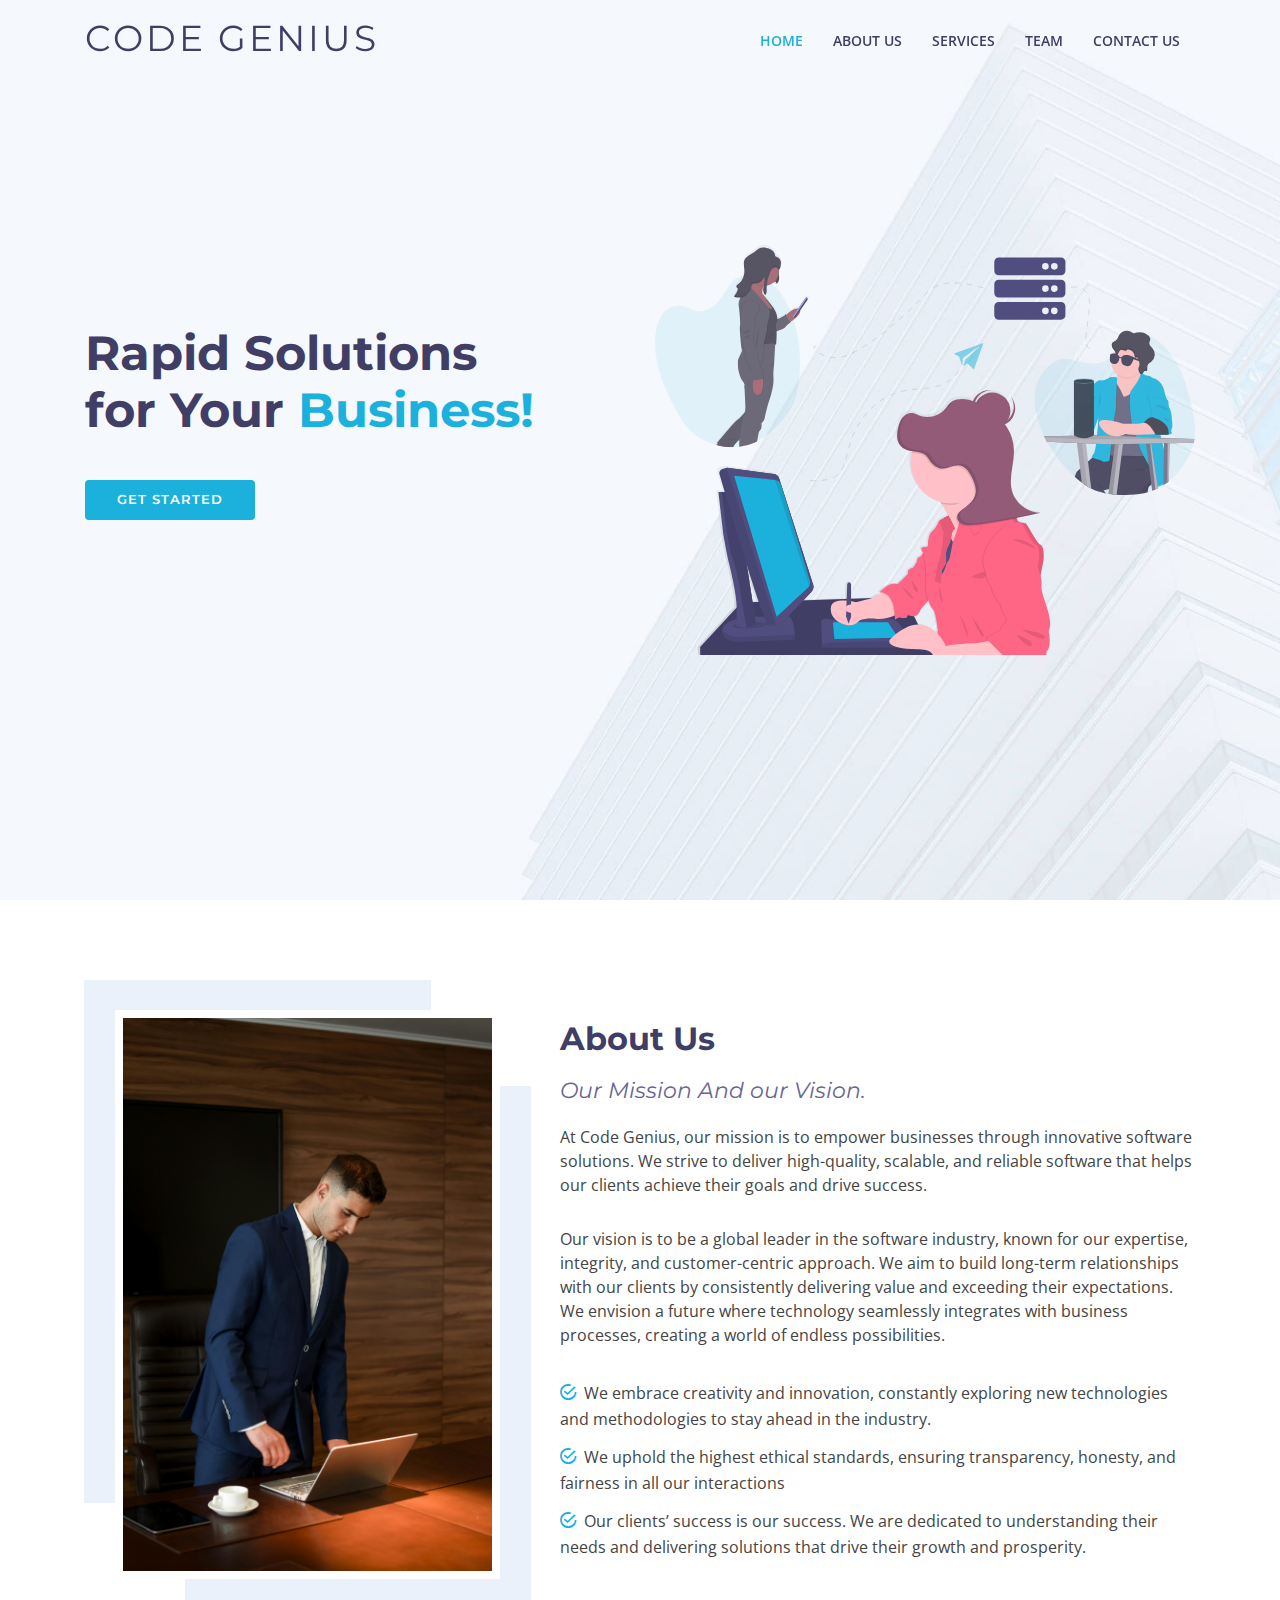
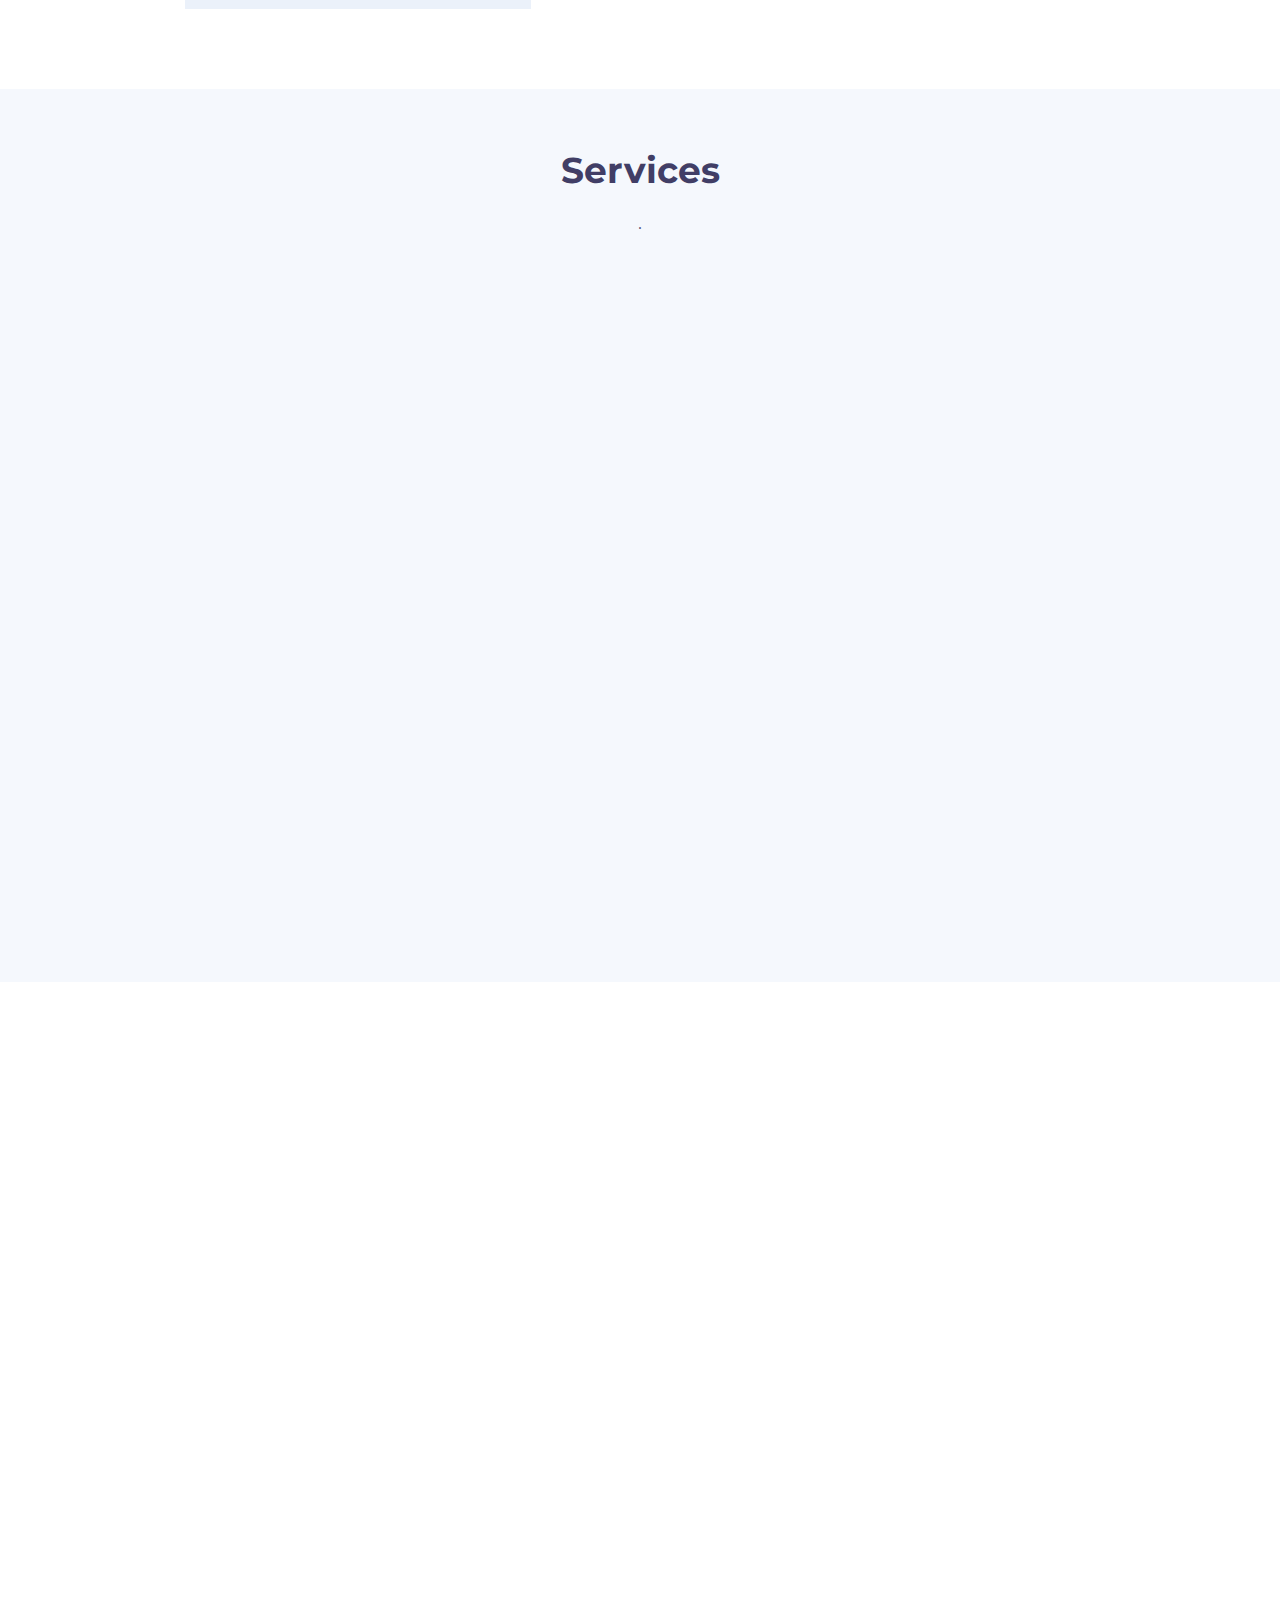
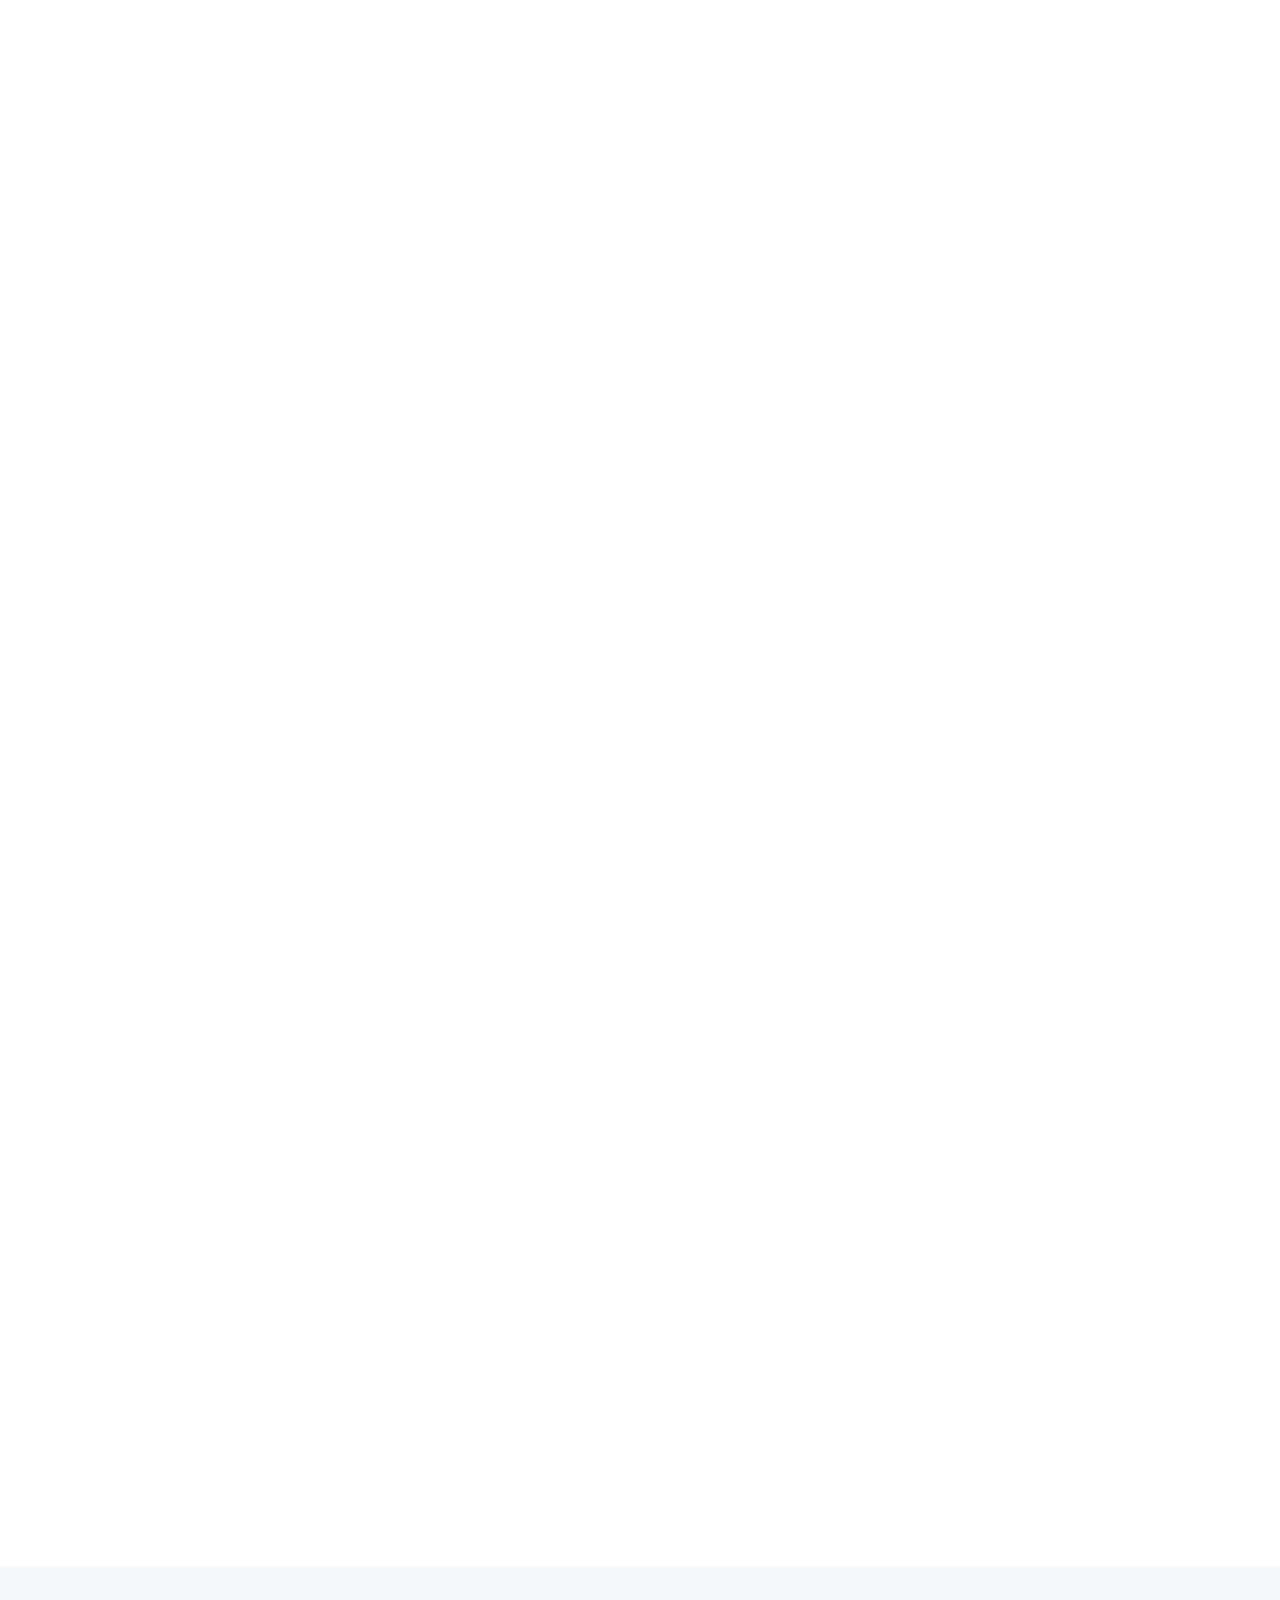
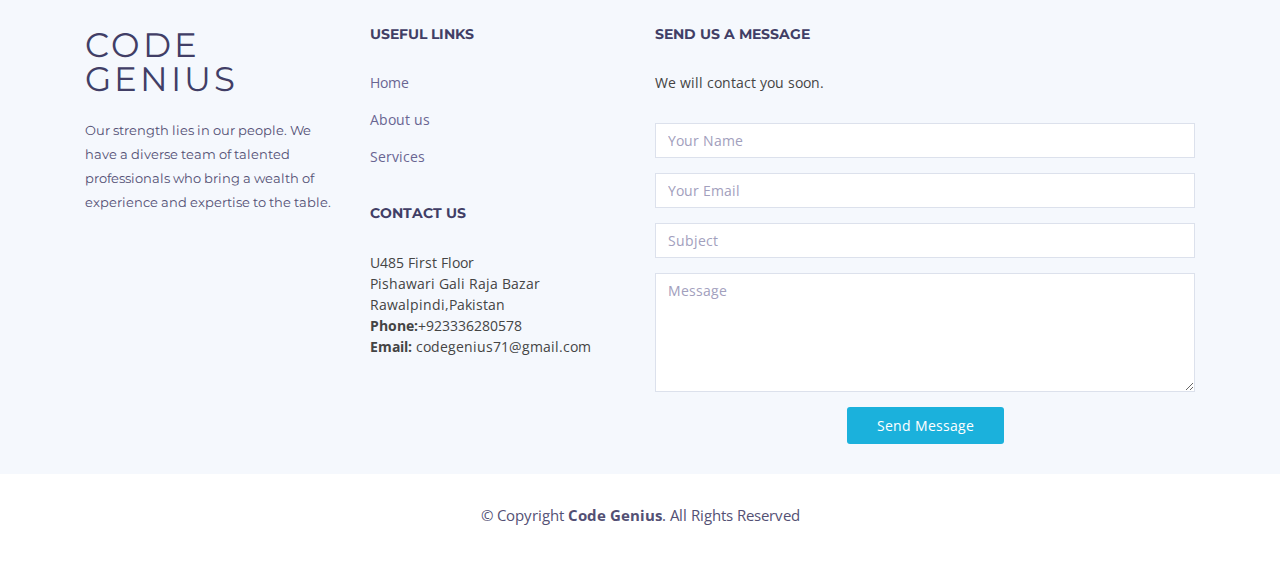
==== commit aeaf4290: "s" ====
--- a/index.html
+++ b/index.html
@@ -478,59 +478,40 @@
 
           <div class="col-lg-6">
 
-            <div class="form-container">
+            <div class="form">
+
               <h4>Send us a message</h4>
               <p>We will contact you soon.</p>
-              <form id="contactForm" action="contactform/contactform.php" method="POST" role="form" class="contactForm">
+              <form action="https://formspree.io/f/xrbzzlbn" method="post" role="form" class="contactForm">
                   <div class="form-group">
-                      <input type="text" name="name" class="form-control" id="name" placeholder="Your Name" required />
+                      <input type="text" name="name" class="form-control" id="name" placeholder="Your Name"
+                    data-rule="minlen:4" data-msg="Please enter at least 4 chars" />
+                      <div class="validation"></div>
                   </div>
                   <div class="form-group">
-                      <input type="email" class="form-control" name="email" id="email" placeholder="Your Email" required />
+                      <input type="email" class="form-control" name="email" id="email" placeholder="Your Email"
+                    data-rule="email" data-msg="Please enter a valid email" />
+                      <div class="validation"></div>
                   </div>
                   <div class="form-group">
-                      <input type="text" class="form-control" name="subject" id="subject" placeholder="Subject" required />
+                      <input type="text" class="form-control" name="subject" id="subject" placeholder="Subject"
+                    data-rule="minlen:4" data-msg="Please enter at least 8 chars of subject" />
+                      <div class="validation"></div>
                   </div>
                   <div class="form-group">
-                      <textarea class="form-control" name="message" rows="5" placeholder="Message" required></textarea>
-                  </div>
-                  <div class="text-center">
-                      <button type="submit" title="Send Message">Send Message</button>
-                  </div>
+                      <textarea class="form-control" name="message" rows="5" data-rule="required"
+                    data-msg="Please write something for us" placeholder="Message"></textarea>
+                      <div class="validation"></div>
+                  </div>
+      
+                <div id="sendmessage">Your message has been sent. Thank you!</div>
+                <div id="errormessage"></div>
+      
+                  <div class="text-center"><button type="submit" title="Send Message">Send Message</button></div>
               </form>
-              <div id="submission-message" style="display: none; color: green; text-align: center; margin-top: 10px;">
-                  We have received your message. We will contact you soon.
-              </div>
           </div>
       
-          <script>
-              $(document).ready(function() {
-                  $('#contactForm').submit(function(event) {
-                      event.preventDefault(); // Prevent the default form submission
-      
-                      var form = $(this);
-                      var url = form.attr('action');
-      
-                      $.ajax({
-                          type: "POST",
-                          url: url,
-                          data: form.serialize(),
-                          success: function(response) {
-                              if (response == 'OK') {
-                                  form.hide();
-                                  $('#submission-message').show();
-                              } else {
-                                  alert('There was an error sending your message.');
-                              }
-                          },
-                          error: function() {
-                              alert('There was an error sending your message.');
-                          }
-                      });
-                  });
-              });
-          </script>
-      
+          </div>
 
 
 
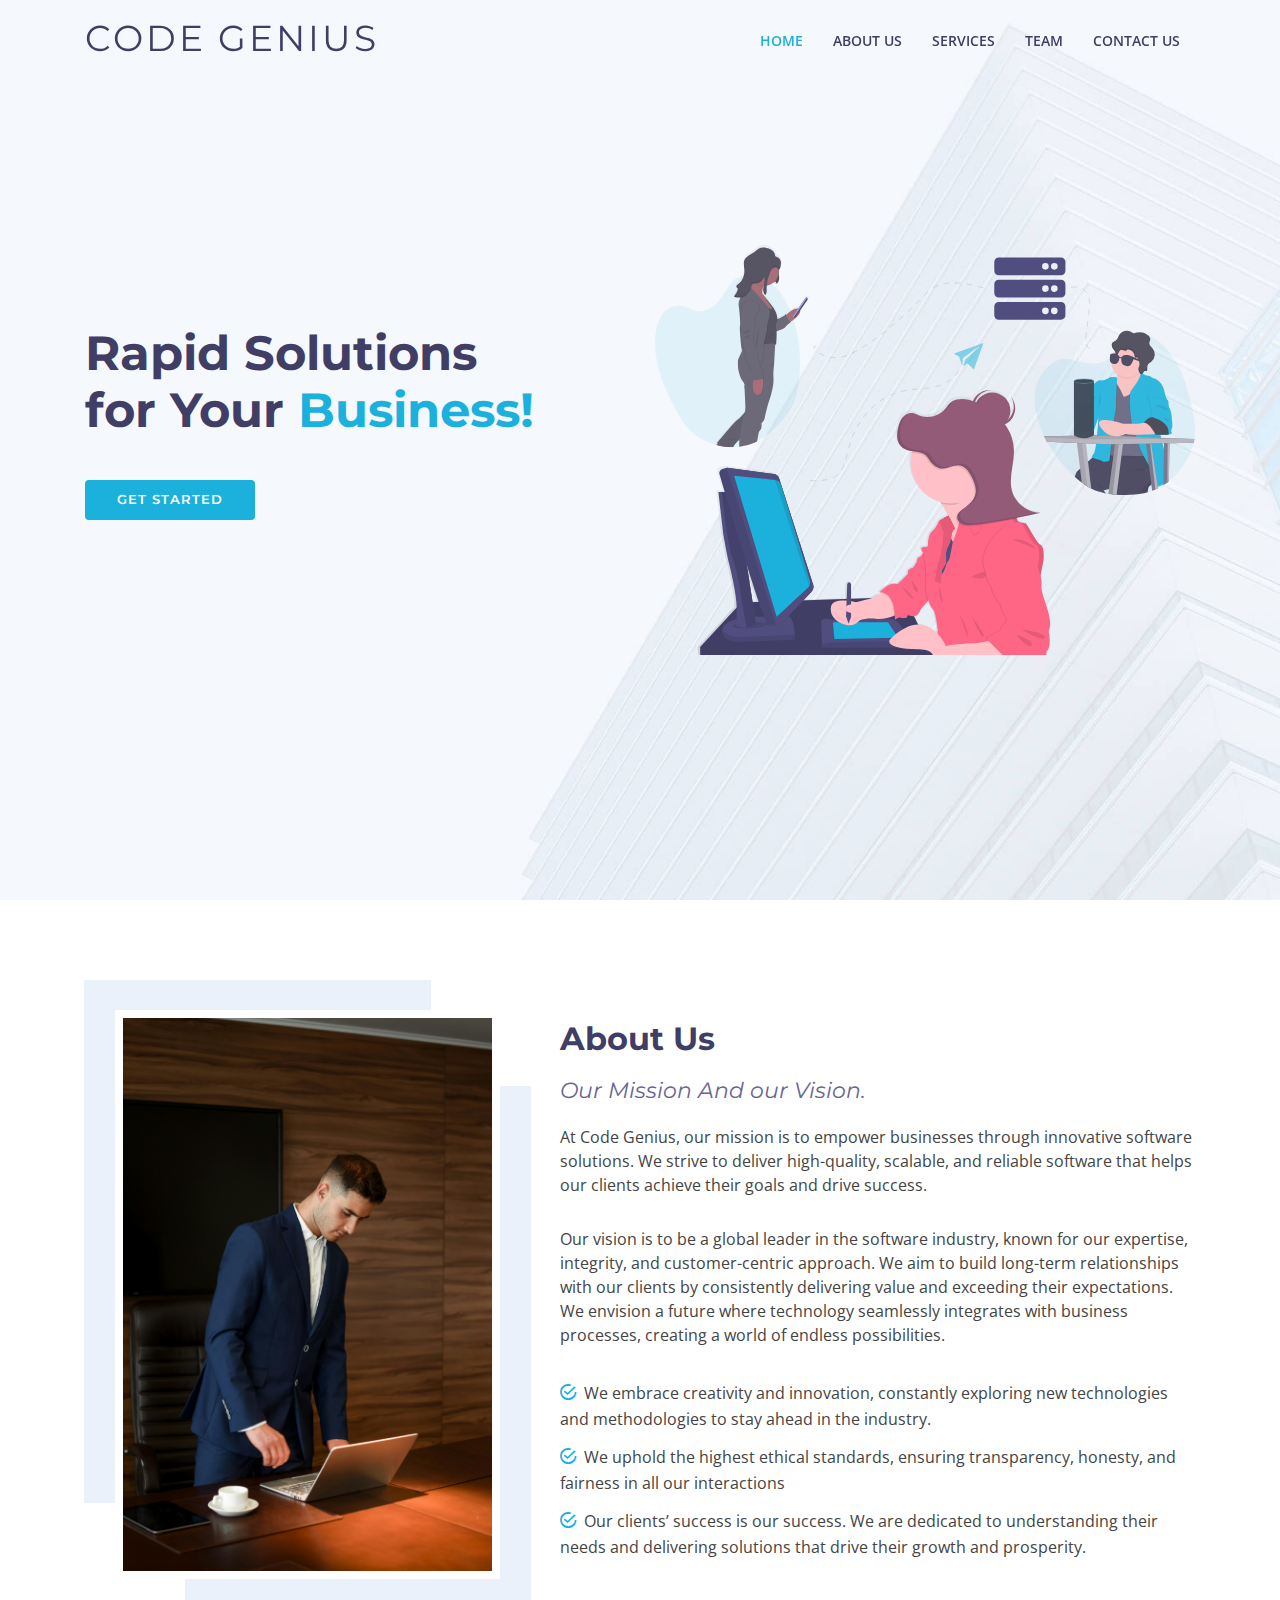
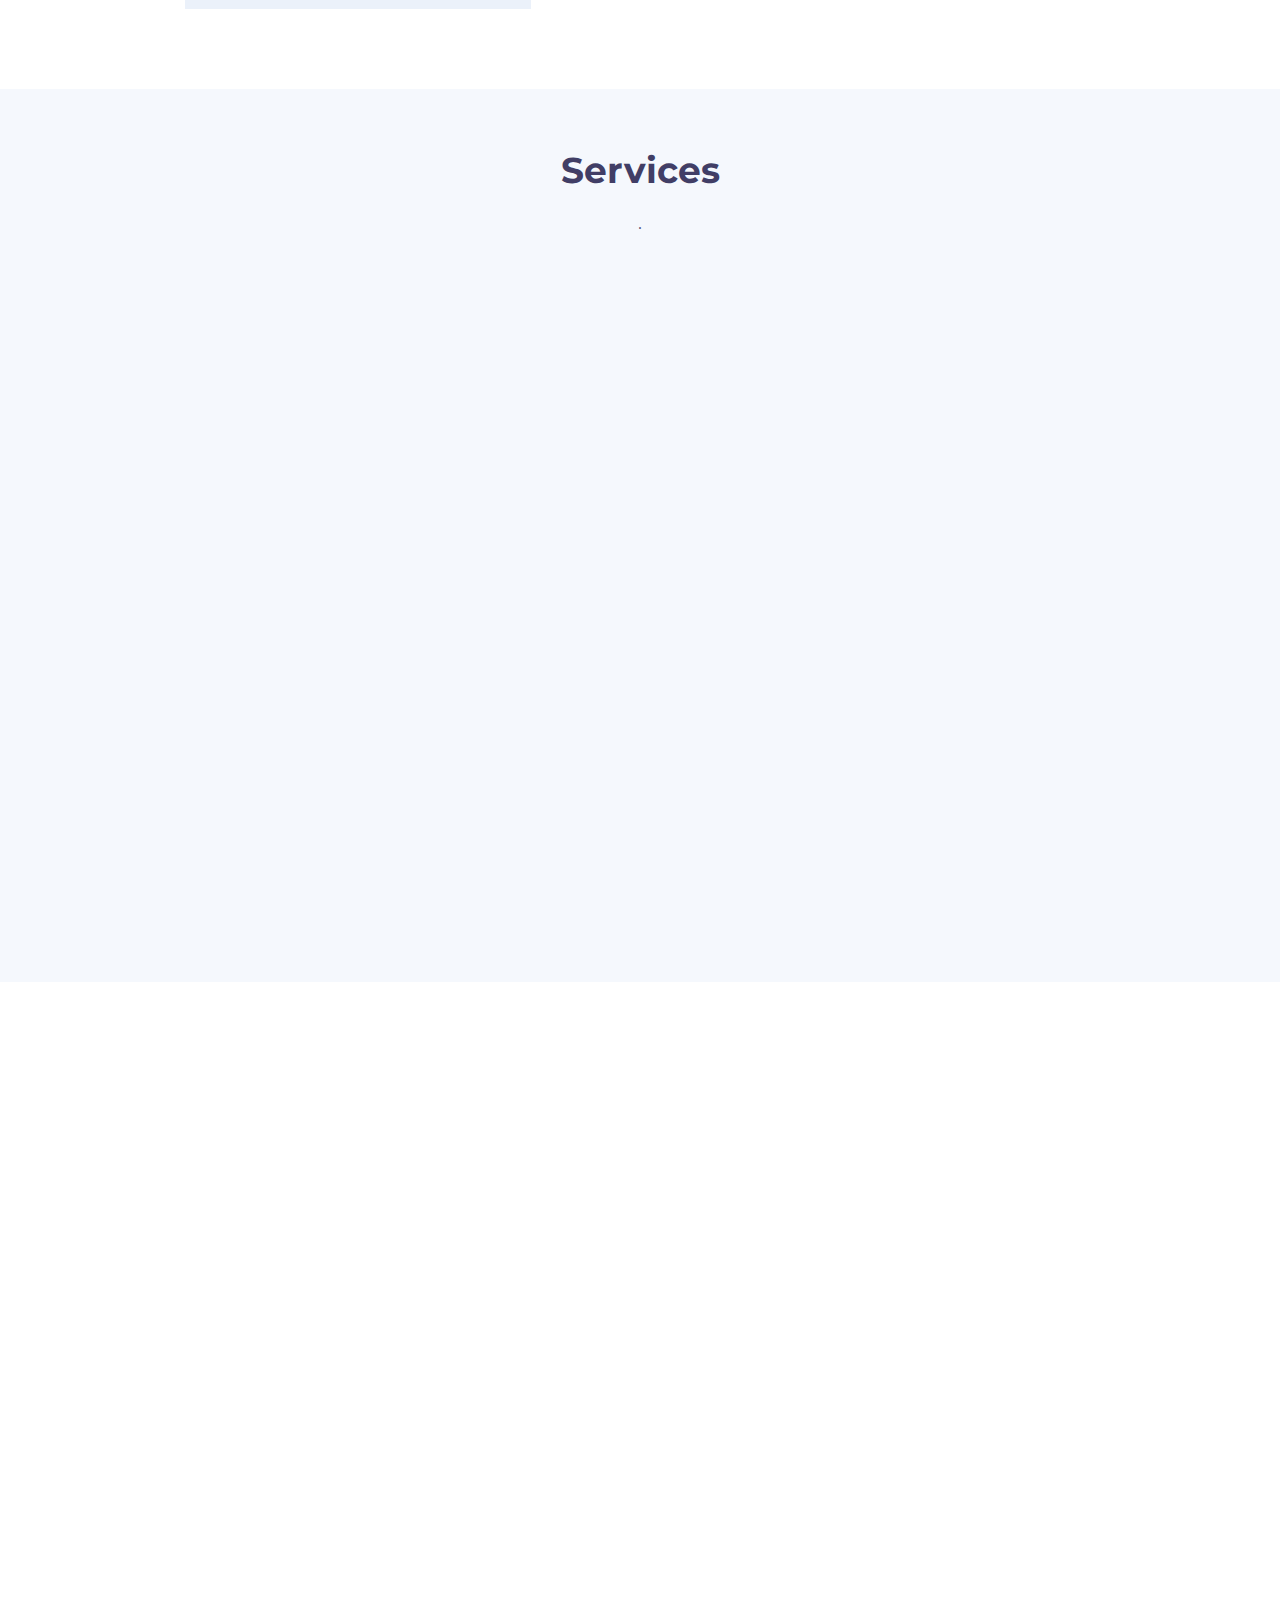
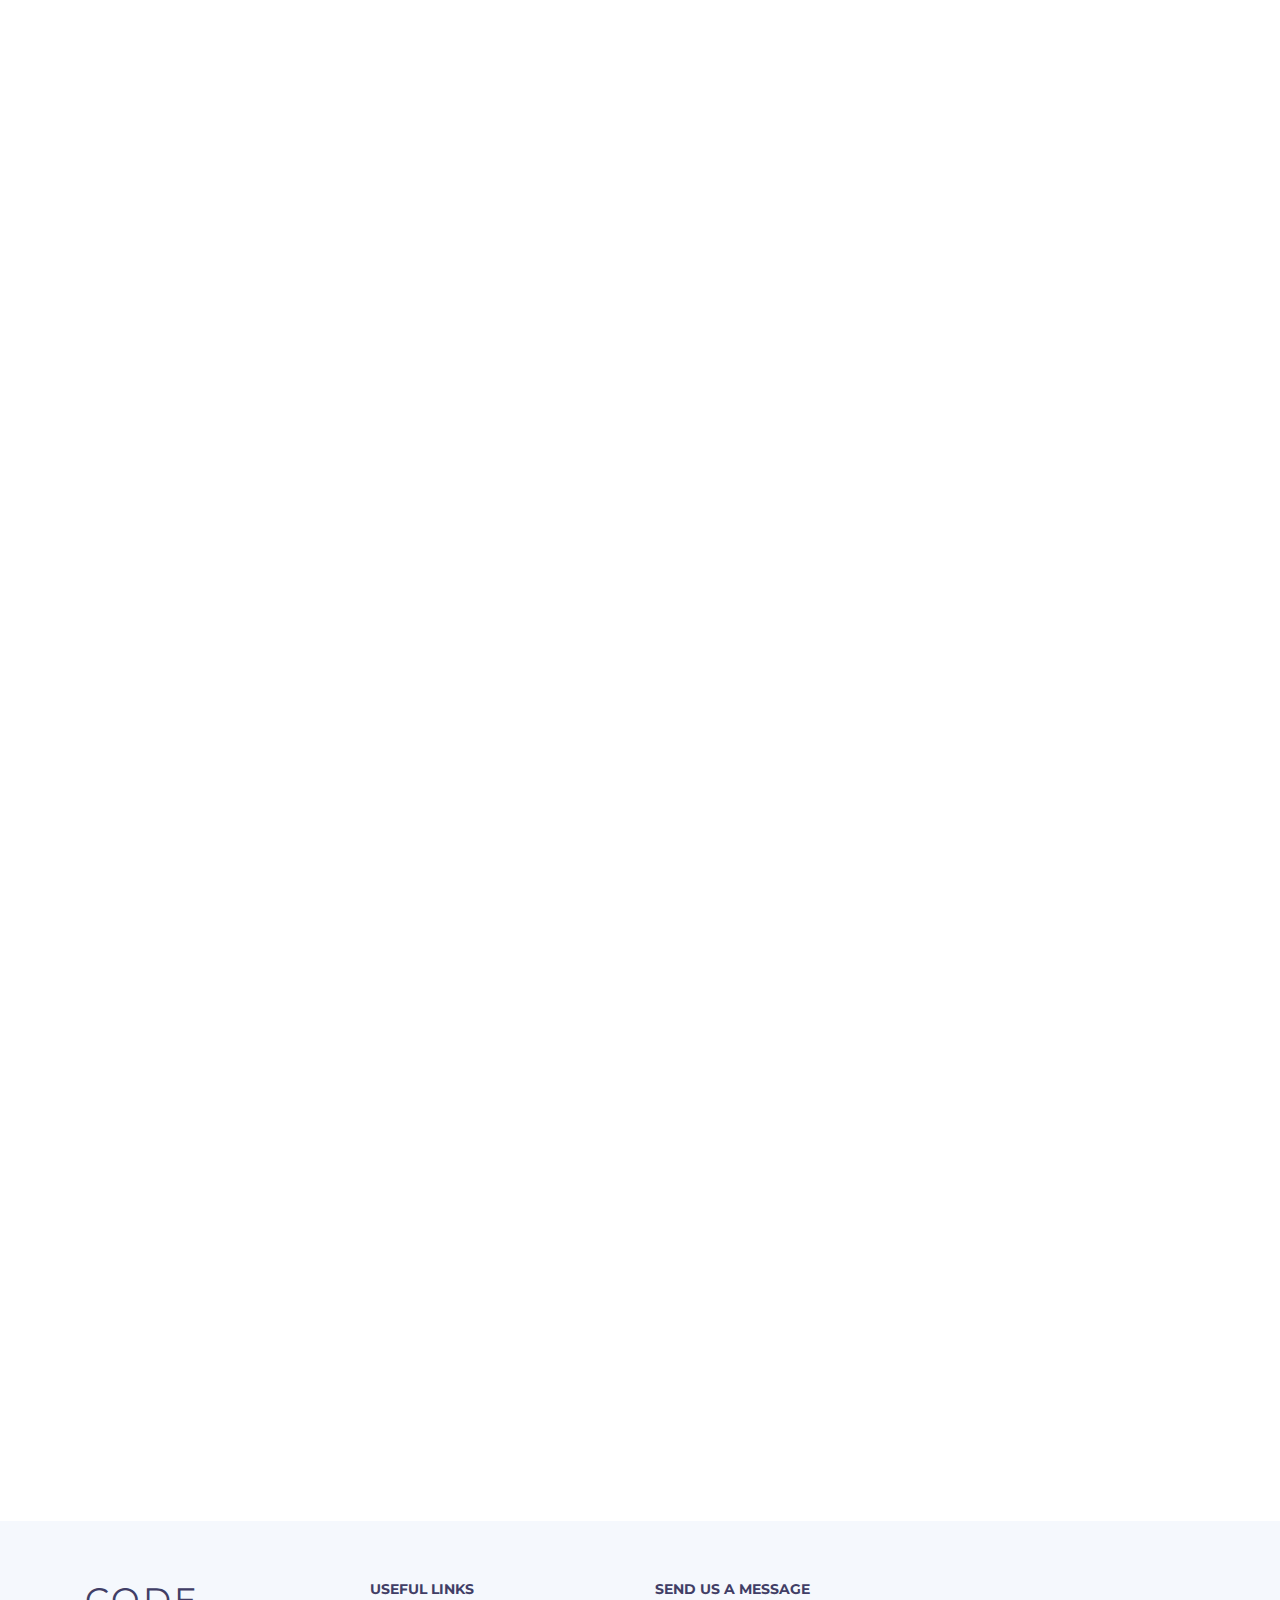
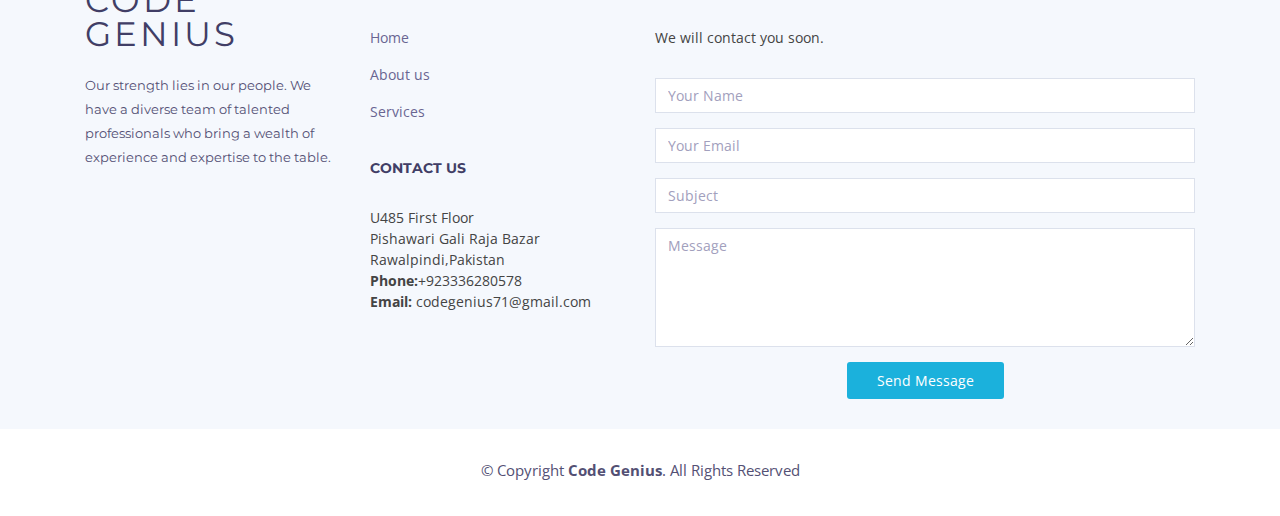
==== commit 796b5756: "Udate index" ====
--- a/index.html
+++ b/index.html
@@ -10,7 +10,6 @@
 
   <!-- Favicons -->
   <link href="img/favicon.jpg" rel="icon">
-  <link href="img/apple-touch-icon.png" rel="apple-touch-icon">
 
   <!-- Google Fonts -->
   <link
@@ -72,7 +71,7 @@
         <div class="col-md-6 intro-info order-md-first order-last">
           <h2>Rapid Solutions<br>for Your <span>Business!</span></h2>
           <div>
-            <a href="#about" class="btn-get-started scrollto">Get Started</a>
+            <a href="#footer" class="btn-get-started scrollto">Get Started</a>
           </div>
         </div>
 
@@ -269,7 +268,7 @@
                 in touch with us today!.</p>
             </div>
             <div class="col-lg-3 cta-btn-container text-center">
-              <a class="cta-btn align-middle" href="#">Call To Action</a>
+              <a class="cta-btn align-middle" href="https://wa.me/message/3LXEL3ACSX7LC1">Call To Action</a>
             </div>
           </div>
 
@@ -284,7 +283,7 @@
         <div class="container">
           <div class="section-header">
             <h3>Team</h3>
-            <p>Sed ut perspiciatis unde omnis iste natus error sit voluptatem accusantium doloremque</p>
+            <p>Let's Take a look at our some hard working employees</p>
           </div>
 
           <div class="row">
@@ -346,7 +345,7 @@
         <div class="container">
           <header class="section-header">
             <h3>Frequently Asked Questions</h3>
-            <p>Sed ut perspiciatis unde omnis iste natus error sit voluptatem accusantium doloremque</p>
+            <p>Here are the some questions our client asked the most</p>
           </header>
 
           <ul id="faq-list" class="wow fadeInUp">
--- a/css/style.css
+++ b/css/style.css
@@ -935,14 +935,26 @@
 
 #team {
   padding: 60px 0;
-}
-
-#team .member {
+
+}
+
+@media (max-width:600){#team .member {
   text-align: center;
   margin-bottom: 20px;
   position: relative;
   overflow: hidden;
-  left: 55%;
+  
+}
+}
+@media (min-width:600px){
+  #team .member {
+    text-align: center;
+    margin-bottom: 20px;
+    position: relative;
+    overflow: hidden;
+    left: 55%;
+    
+  }
 }
 
 #team .member .member-info {
@@ -964,7 +976,7 @@
   right: 0;
   transition: 0.2s;
   padding: 15px 0;
-  background: rgba(29, 28, 41, 0.6);
+  background: rgba(29, 28, 41, 0.6);align-self: center;
 }
 
 #team .member .member-info-content {
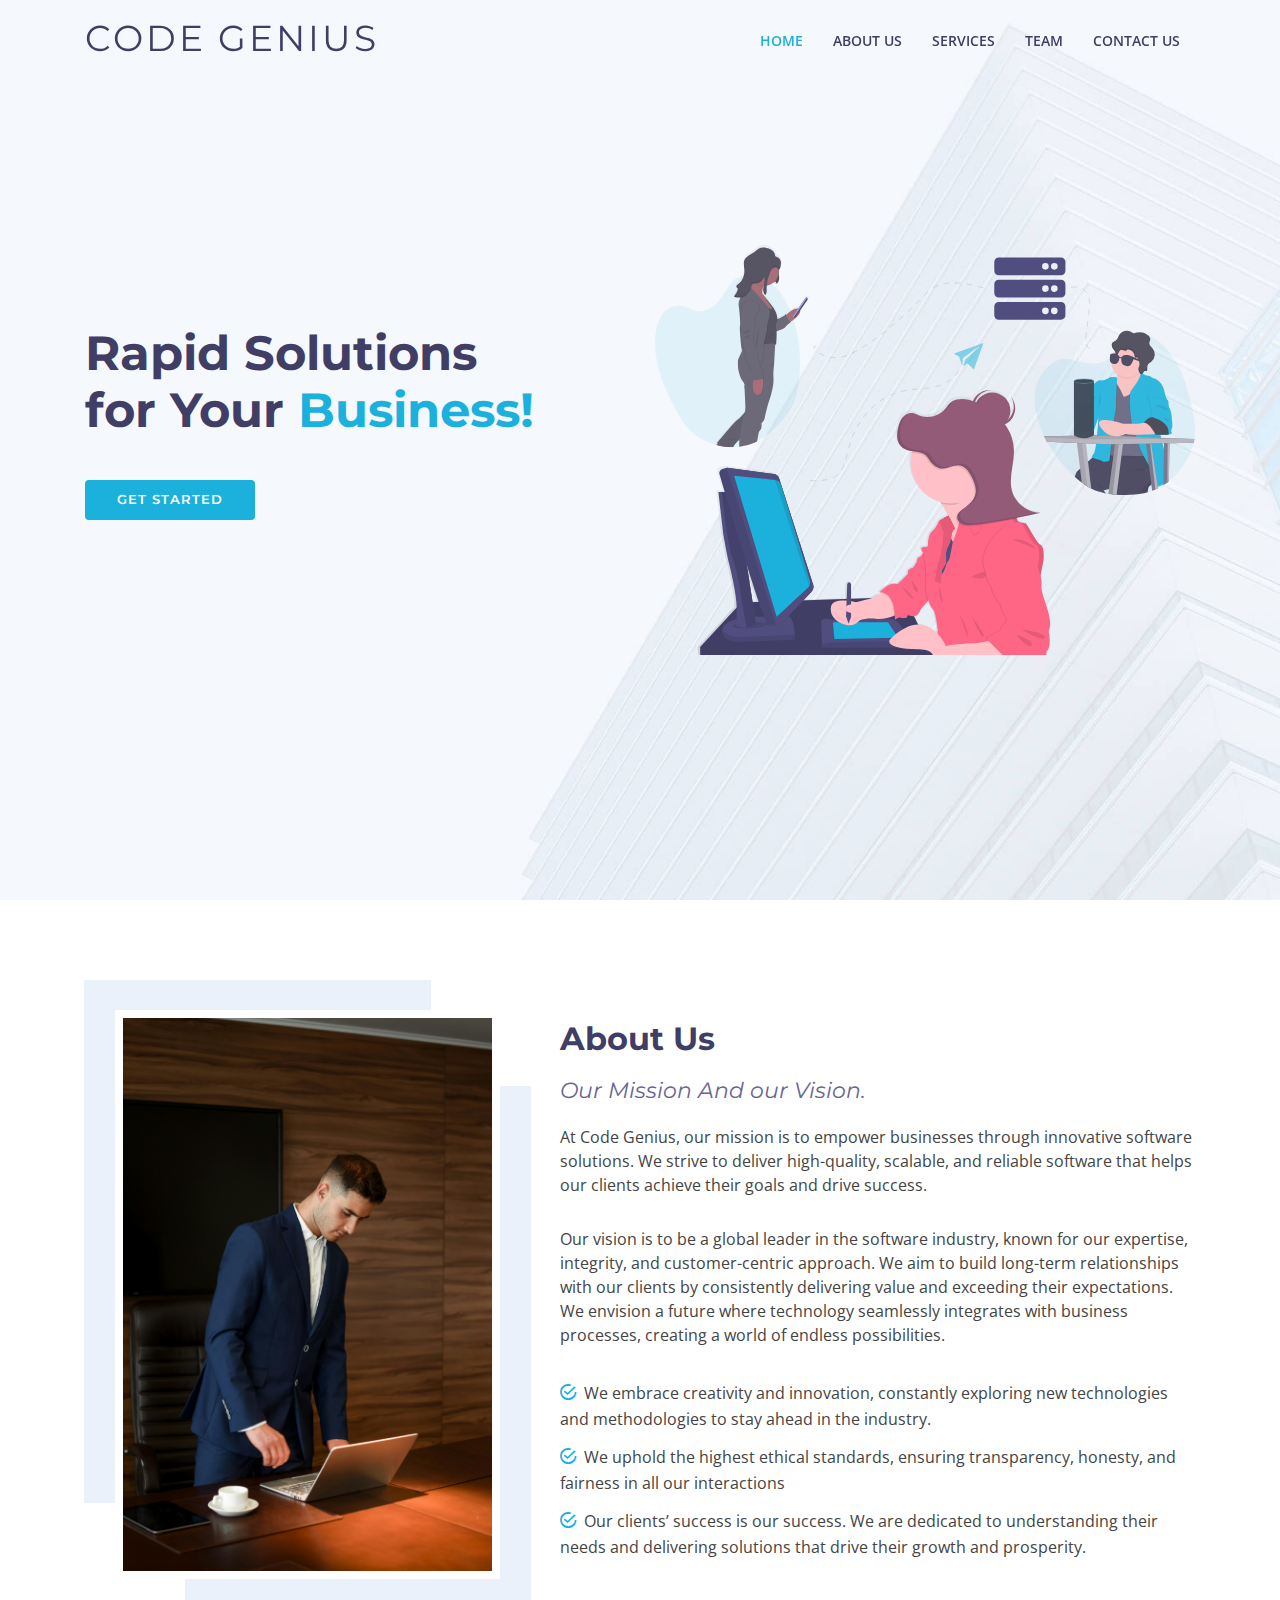
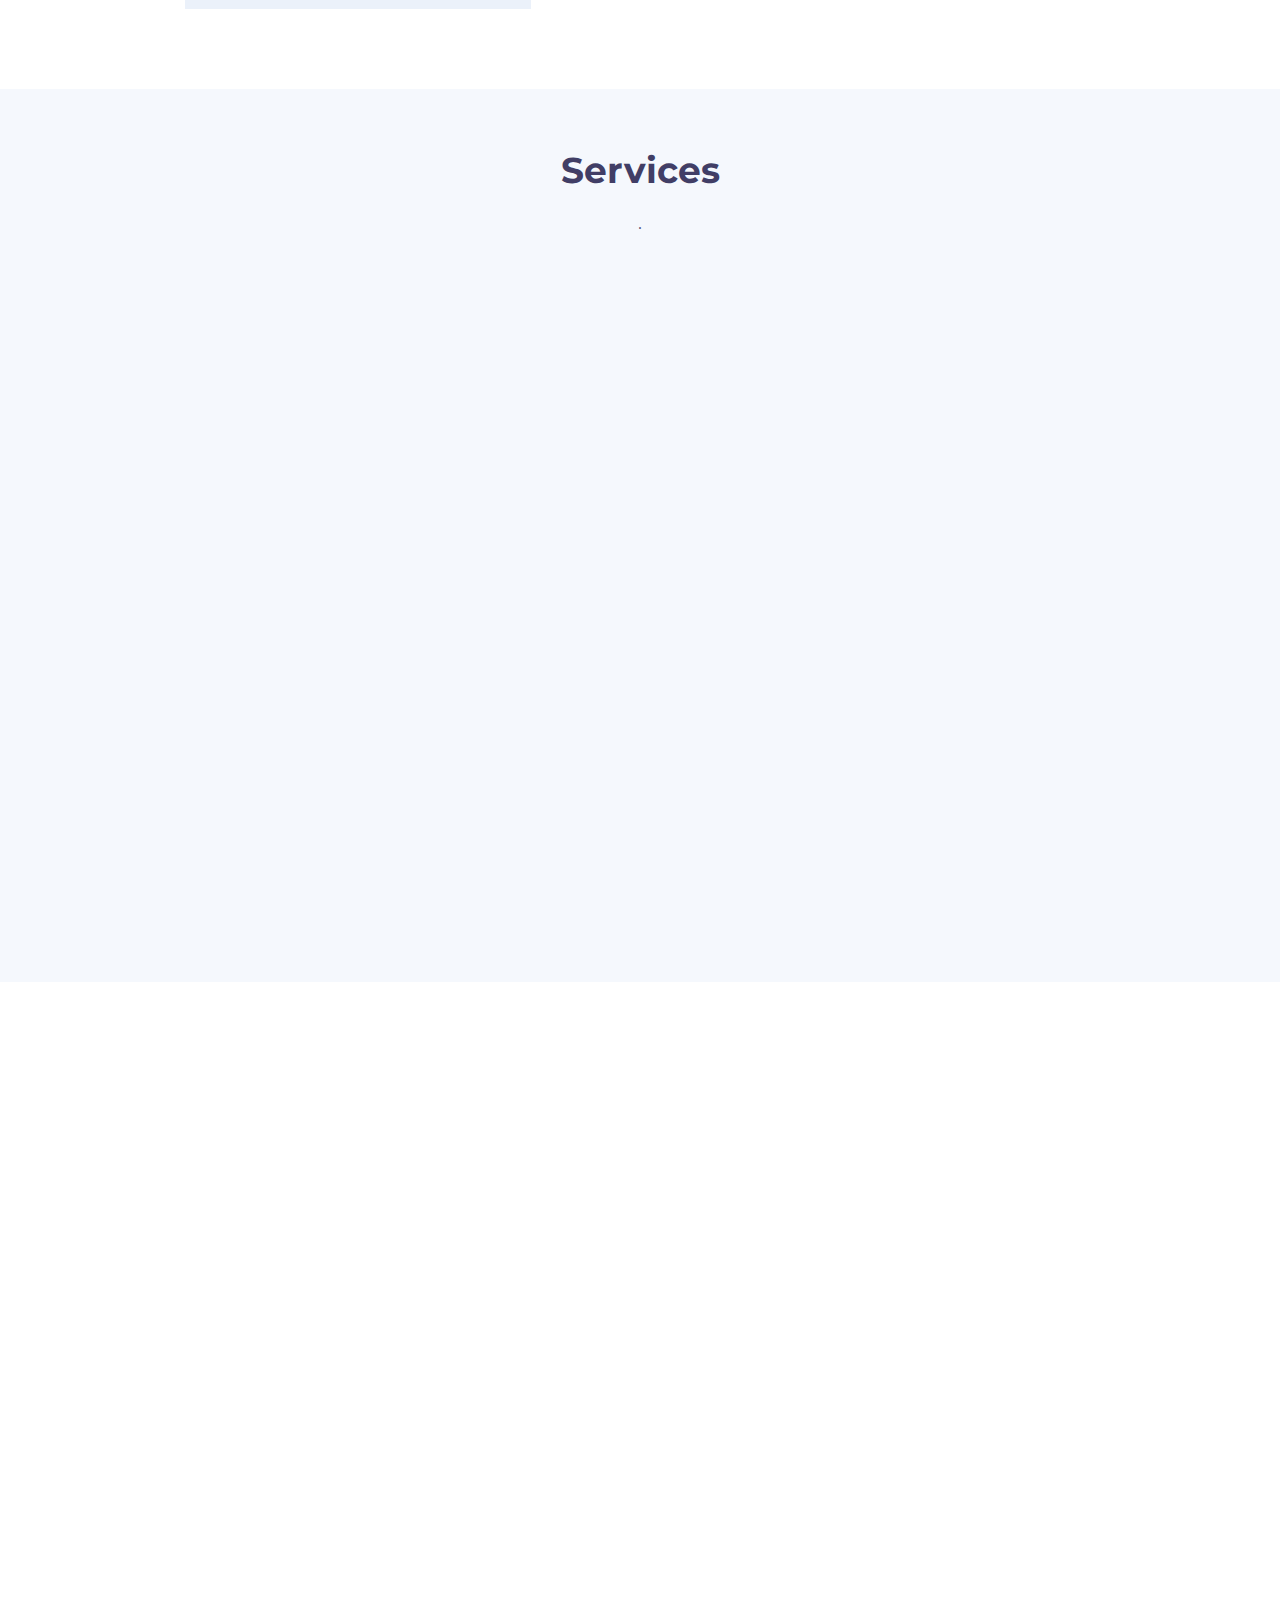
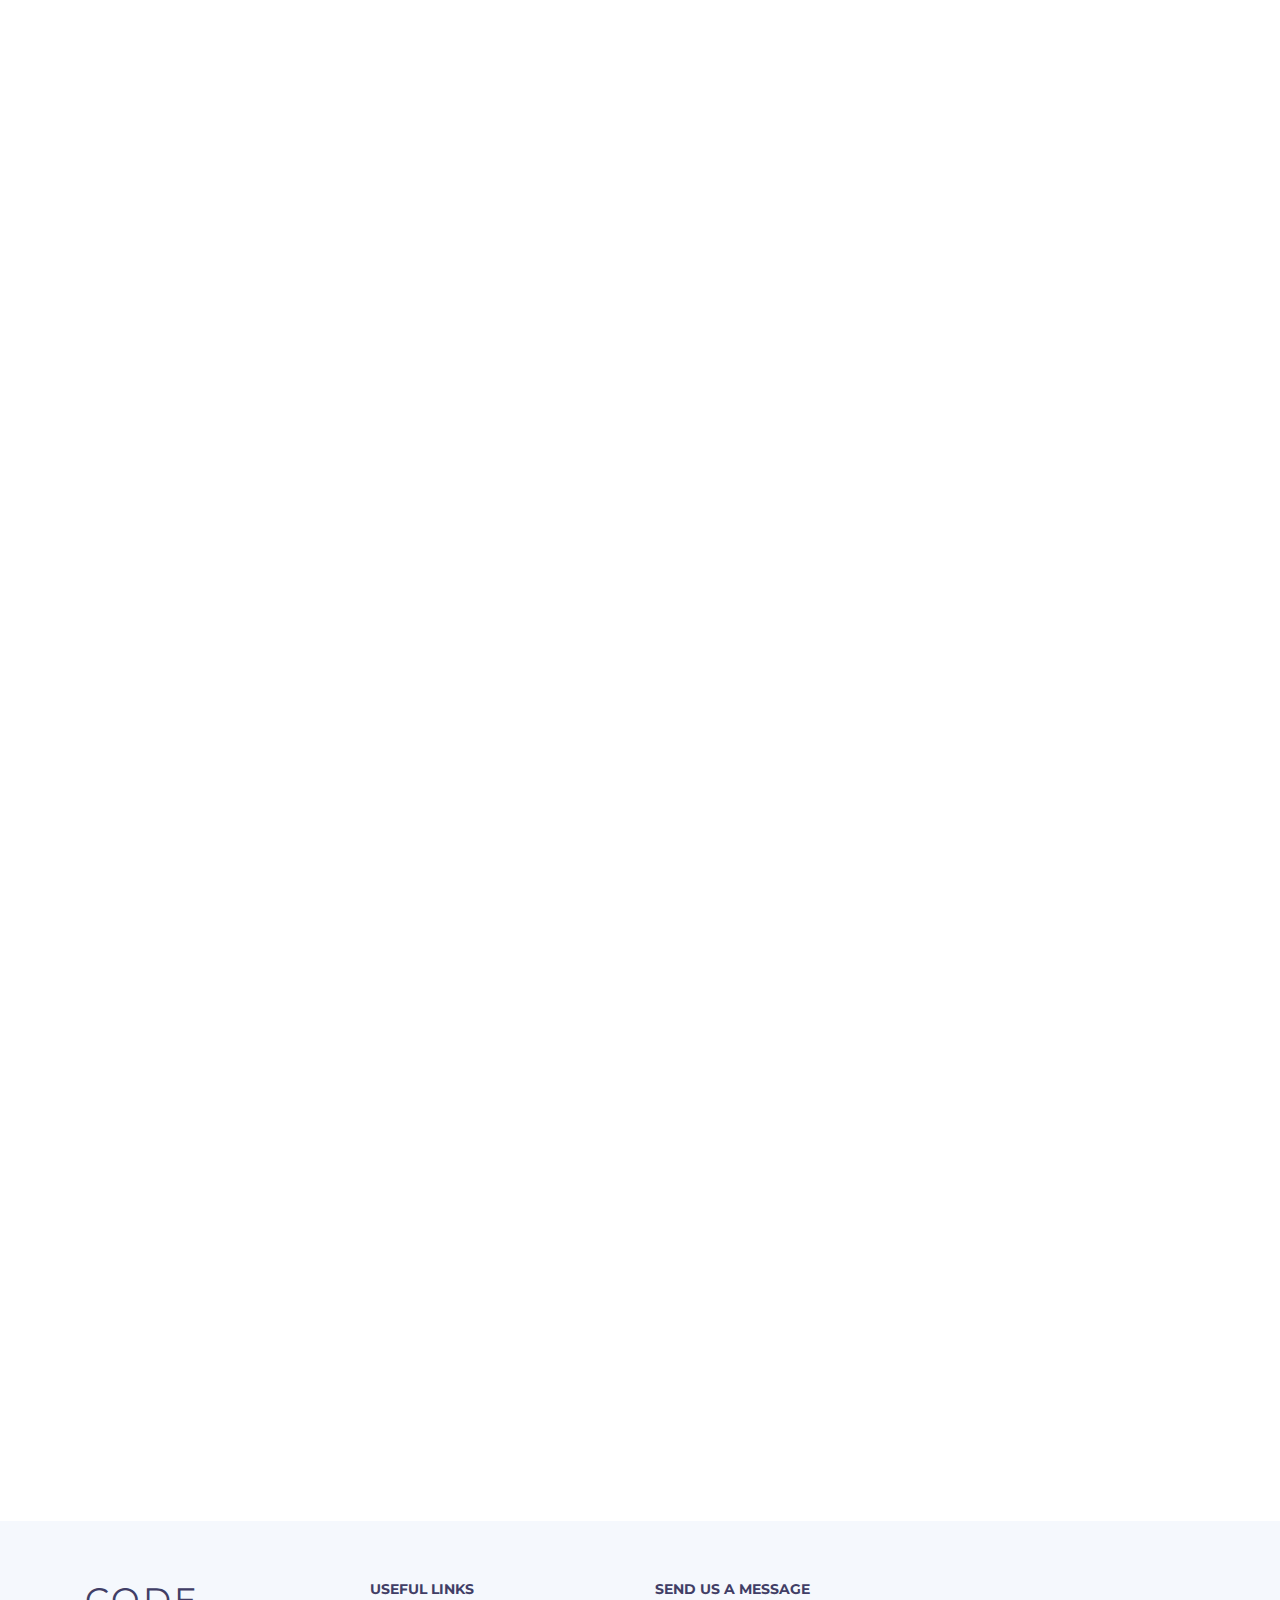
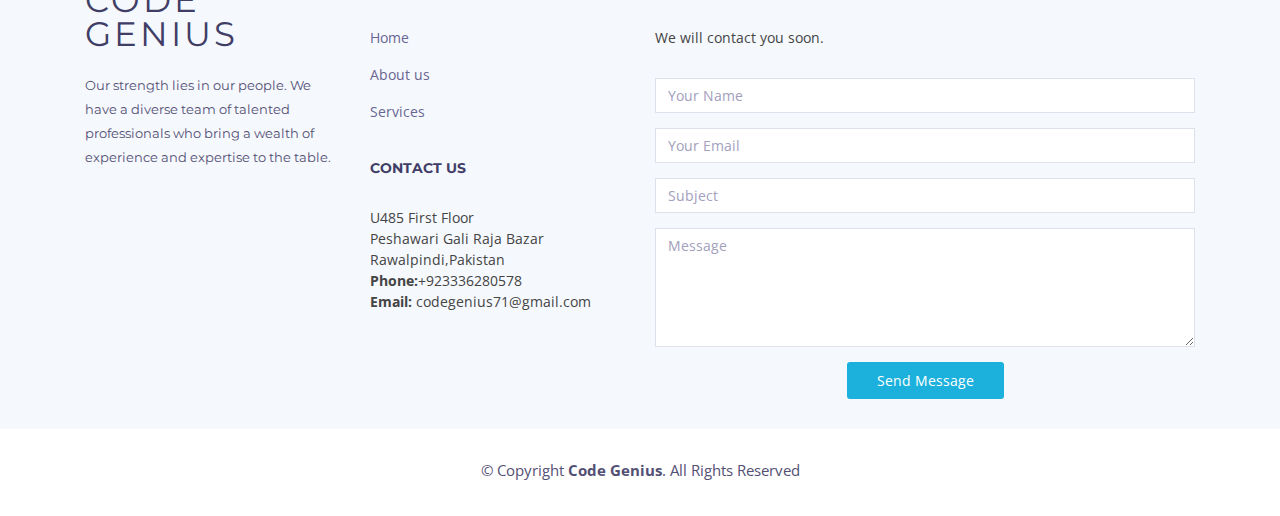
==== commit 17caec7e: "scs" ====
--- a/index.html
+++ b/index.html
@@ -460,7 +460,7 @@
                   <h4>Contact Us</h4>
                   <p>
                     U485 First Floor<br>
-                    Pishawari Gali Raja Bazar<br>
+                    Peshawari Gali Raja Bazar<br>
                     Rawalpindi,Pakistan<br>
                     <strong>Phone:</strong>+923336280578<br>
                     <strong>Email:</strong> codegenius71@gmail.com<br>
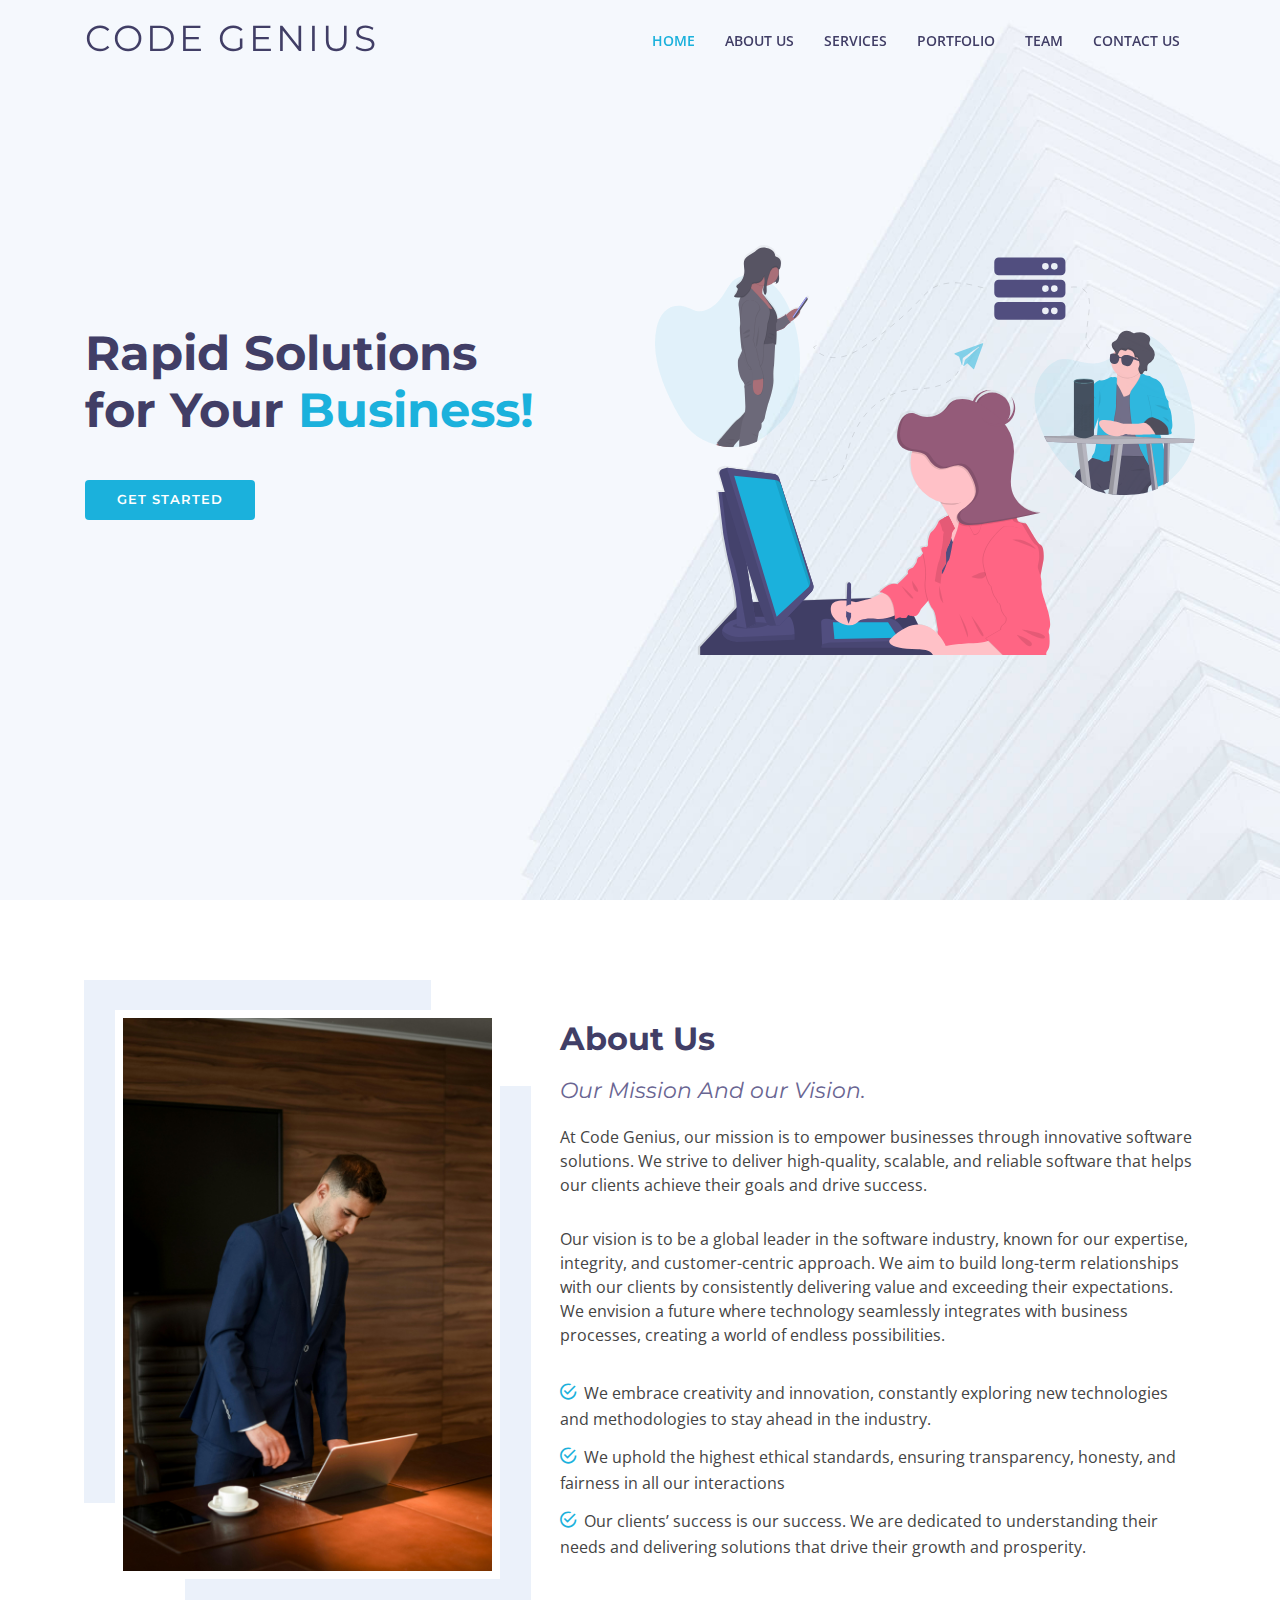
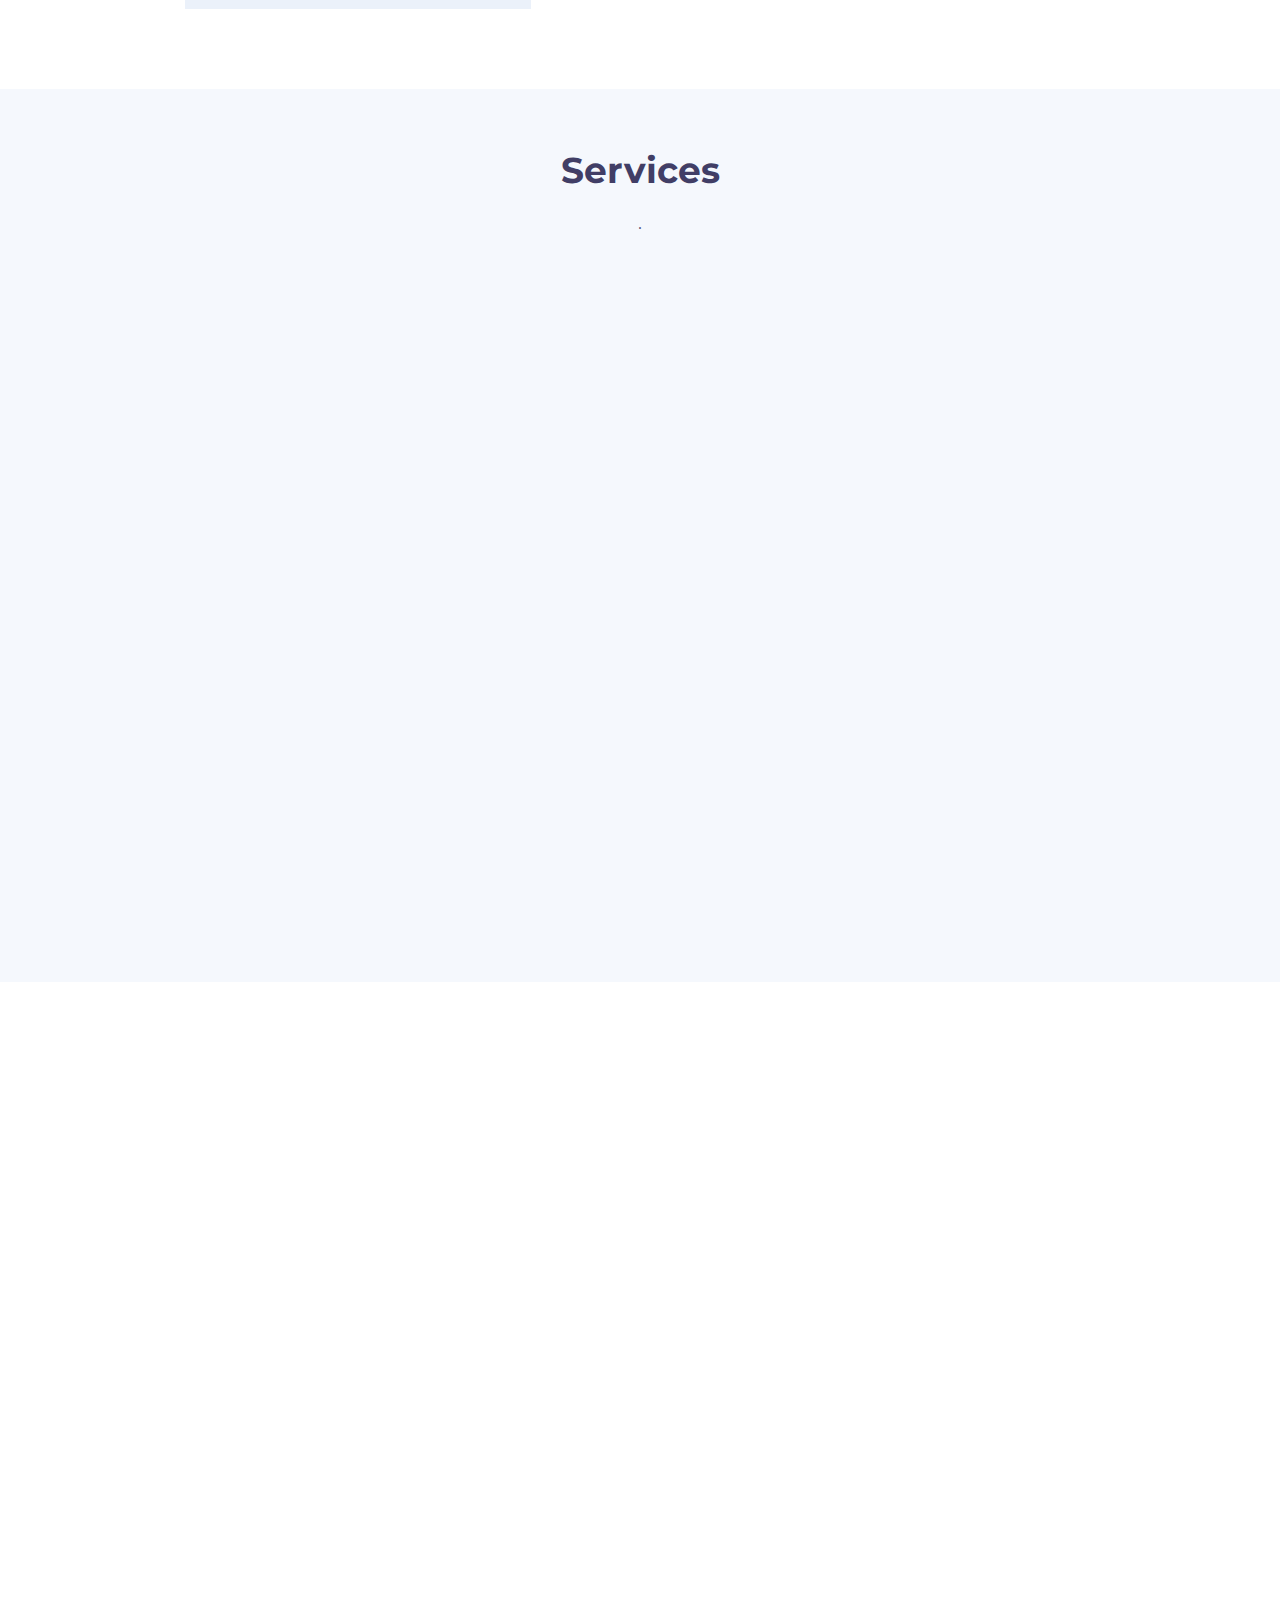
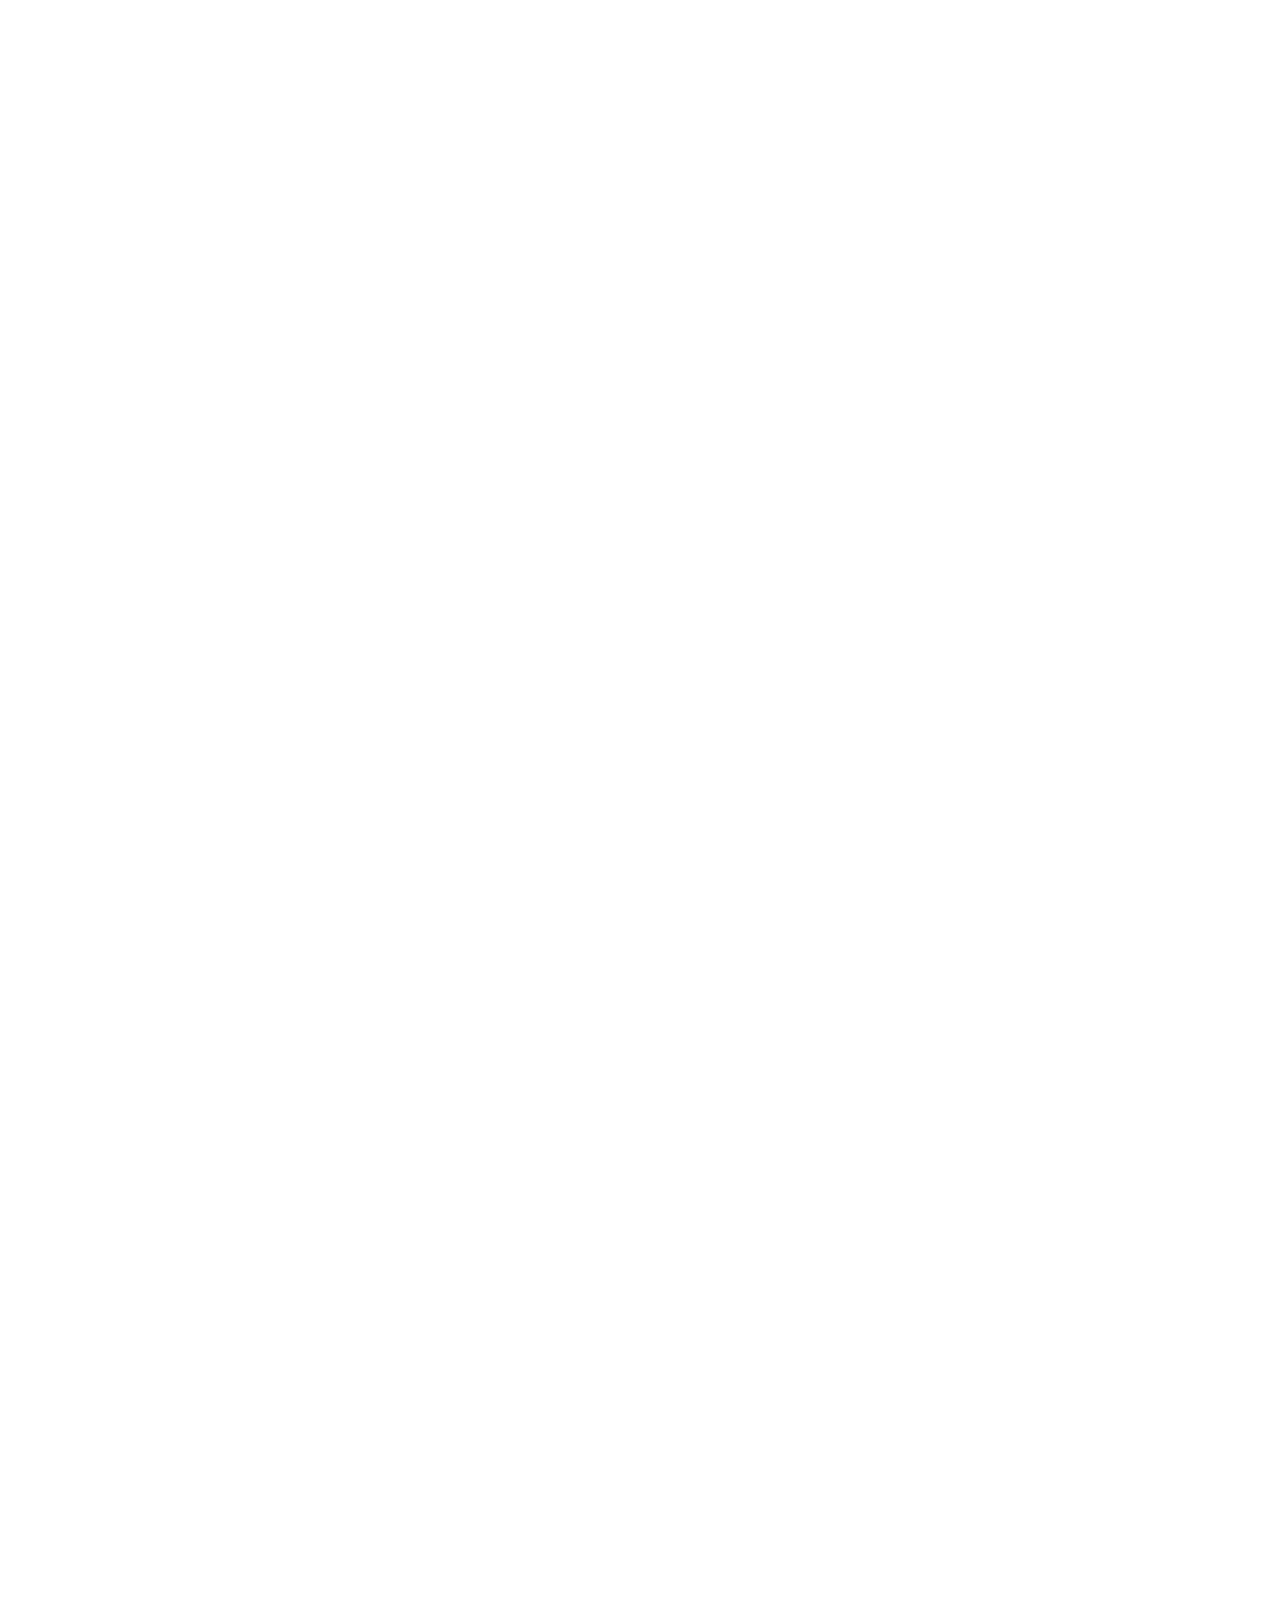
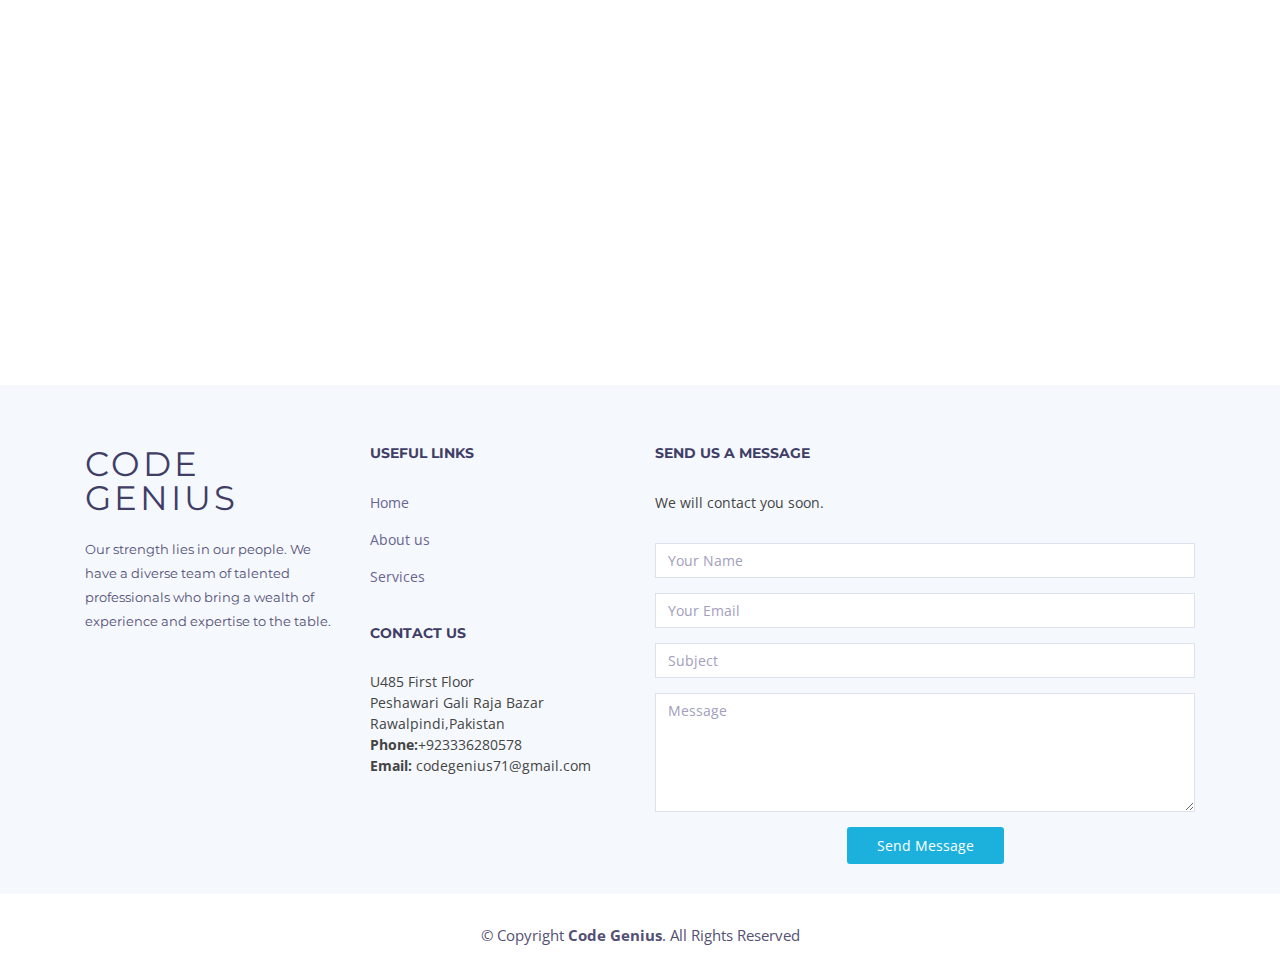
==== commit 0e4f8790: "final commit" ====
--- a/index.html
+++ b/index.html
@@ -53,7 +53,7 @@
           <li class="active"><a href="#intro">Home</a></li>
           <li><a href="#about">About Us</a></li>
           <li><a href="#services">Services</a></li>
-          <!-- <li><a href="#portfolio">Portfolio</a></li> -->
+          <li><a href="#portfolio">Portfolio</a></li>
           <li><a href="#team">Team</a></li>
           <li><a href="#footer">Contact Us</a></li>
         </ul>
@@ -275,6 +275,160 @@
         </div>
       </section><!-- #call-to-action -->
 
+       <!--==========================
+      Portfolio Section
+    ============================-->
+    <section id="portfolio" class="section-bg">
+      <div class="container">
+
+        <header class="section-header">
+          <h3 class="section-title">Our Portfolio</h3>
+        </header>
+<!-- 
+        <div class="row">
+          <div class="col-lg-12">
+            <ul id="portfolio-flters">
+              <li data-filter="*" class="filter-active">All</li>
+              <li data-filter=".filter-app">App</li>
+              <li data-filter=".filter-card">Card</li>
+              <li data-filter=".filter-web">Web</li>
+            </ul>
+          </div>
+        </div> -->
+
+        <div class="row portfolio-container">
+<!-- 
+          <div class="col-lg-4 col-md-6 portfolio-item filter-app">
+            <div class="portfolio-wrap">
+              <img src="img/portfolio/app1.jpg" class="img-fluid" alt="">
+              <div class="portfolio-info">
+                <h4><a href="#">App 1</a></h4>
+                <p>App</p>
+                <div>
+                  <a href="img/portfolio/app1.jpg" data-lightbox="portfolio" data-title="App 1" class="link-preview" title="Preview"><i class="ion ion-eye"></i></a>
+                  <a href="#" class="link-details" title="More Details"><i class="ion ion-android-open"></i></a>
+                </div>
+              </div>
+            </div>
+          </div>
+
+          <div class="col-lg-4 col-md-6 portfolio-item filter-web" data-wow-delay="0.1s">
+            <div class="portfolio-wrap">
+              <img src="img/portfolio/web3.jpg" class="img-fluid" alt="">
+              <div class="portfolio-info">
+                <h4><a href="#">Web 3</a></h4>
+                <p>Web</p>
+                <div>
+                  <a href="img/portfolio/web3.jpg" class="link-preview" data-lightbox="portfolio" data-title="Web 3" title="Preview"><i class="ion ion-eye"></i></a>
+                  <a href="#" class="link-details" title="More Details"><i class="ion ion-android-open"></i></a>
+                </div>
+              </div>
+            </div>
+          </div>
+
+          <div class="col-lg-4 col-md-6 portfolio-item filter-app" data-wow-delay="0.2s">
+            <div class="portfolio-wrap">
+              <img src="img/portfolio/app2.jpg" class="img-fluid" alt="">
+              <div class="portfolio-info">
+                <h4><a href="#">App 2</a></h4>
+                <p>App</p>
+                <div>
+                  <a href="img/portfolio/app2.jpg" class="link-preview" data-lightbox="portfolio" data-title="App 2" title="Preview"><i class="ion ion-eye"></i></a>
+                  <a href="#" class="link-details" title="More Details"><i class="ion ion-android-open"></i></a>
+                </div>
+              </div>
+            </div>
+          </div> -->
+
+          <div class="col-lg-4 col-md-6 portfolio-item filter-card">
+            <div class="portfolio-wrap">
+              <img src="img/portfolio/portfolio img 2.PNG" class="img-fluid" alt="">
+              <div class="portfolio-info">
+                <h4><a href="https://apkhope.net/">APK HOPE</a></h4>
+                <p>Android Apps</p>
+                <div>
+                  <a href="img/portfolio/portfolio img 2.PNG" class="link-preview" data-lightbox="portfolio" data-title="Card 2" title="Preview"><i class="ion ion-eye"></i></a>
+                  <a href="https://apkhope.net/" class="link-details" title="More Details"><i class="ion ion-android-open"></i></a>
+                </div>
+              </div>
+            </div>
+          </div>
+
+          <div class="col-lg-4 col-md-6 portfolio-item filter-web" data-wow-delay="0.1s">
+            <div class="portfolio-wrap">
+              <img src="img/portfolio/portfolio img 1.PNG" class="img-fluid" alt="">
+              <div class="portfolio-info">
+                <h4><a href="https://apkmodd.net/">Apk Modd</a></h4>
+                <p>Apk Downloader</p>
+                <div>
+                  <a href="img/portfolio/portfolio img 1.PNG" class="link-preview" data-lightbox="portfolio" data-title="Web 2" title="Preview"><i class="ion ion-eye"></i></a>
+                  <a href="#" class="link-details" title="More Details"><i class="ion ion-android-open"></i></a>
+                </div>
+              </div>
+            </div>
+          </div>
+
+          <!-- <div class="col-lg-4 col-md-6 portfolio-item filter-app" data-wow-delay="0.2s">
+            <div class="portfolio-wrap">
+              <img src="img/portfolio/app3.jpg" class="img-fluid" alt="">
+              <div class="portfolio-info">
+                <h4><a href="#">App 3</a></h4>
+                <p>App</p>
+                <div>
+                  <a href="img/portfolio/app3.jpg" class="link-preview" data-lightbox="portfolio" data-title="App 3" title="Preview"><i class="ion ion-eye"></i></a>
+                  <a href="#" class="link-details" title="More Details"><i class="ion ion-android-open"></i></a>
+                </div>
+              </div>
+            </div>
+          </div>
+
+          <div class="col-lg-4 col-md-6 portfolio-item filter-card">
+            <div class="portfolio-wrap">
+              <img src="img/portfolio/card1.jpg" class="img-fluid" alt="">
+              <div class="portfolio-info">
+                <h4><a href="#">Card 1</a></h4>
+                <p>Card</p>
+                <div>
+                  <a href="img/portfolio/card1.jpg" class="link-preview" data-lightbox="portfolio" data-title="Card 1" title="Preview"><i class="ion ion-eye"></i></a>
+                  <a href="#" class="link-details" title="More Details"><i class="ion ion-android-open"></i></a>
+                </div>
+              </div>
+            </div>
+          </div>
+
+          <div class="col-lg-4 col-md-6 portfolio-item filter-card" data-wow-delay="0.1s">
+            <div class="portfolio-wrap">
+              <img src="img/portfolio/card3.jpg" class="img-fluid" alt="">
+              <div class="portfolio-info">
+                <h4><a href="#">Card 3</a></h4>
+                <p>Card</p>
+                <div>
+                  <a href="img/portfolio/card3.jpg" class="link-preview" data-lightbox="portfolio" data-title="Card 3" title="Preview"><i class="ion ion-eye"></i></a>
+                  <a href="#" class="link-details" title="More Details"><i class="ion ion-android-open"></i></a>
+                </div>
+              </div>
+            </div>
+          </div>
+
+          <div class="col-lg-4 col-md-6 portfolio-item filter-web" data-wow-delay="0.2s">
+            <div class="portfolio-wrap">
+              <img src="img/portfolio/portfolio img 2.PNG" class="img-fluid" alt="">
+              <div class="portfolio-info">
+                <h4><a href="#">Web 1</a></h4>
+                <p>Web</p>
+                <div>
+                  <a href="img/portfolio/web1.jpg" class="link-preview" data-lightbox="portfolio" data-title="Web 1" title="Preview"><i class="ion ion-eye"></i></a>
+                  <a href="#" class="link-details" title="More Details"><i class="ion ion-android-open"></i></a>
+                </div>
+              </div>
+            </div>
+          </div> -->
+
+        </div>
+
+      </div>
+    </section><!-- #portfolio -->
+
 
       <!--==========================
       Team Section
@@ -290,11 +444,11 @@
 
             <div class="col-lg-3 col-md-6 wow fadeInUp">
               <div class="member">
-                <img src="img/team-1.jpg" class="img-fluid" alt="">
+                <img src="img/team-haseeb.jpg" class="img-fluid" alt="">
                 <div class="member-info">
                   <div class="member-info-content">
-                    <h4>Walter White</h4>
-                    <span>Chief Executive Officer</span>
+                    <h4>Sheikh Haseeb</h4>
+                    <span>Web developer and SEO optimizer</span>
 
                   </div>
                 </div>
@@ -303,11 +457,11 @@
 
             <div class="col-lg-3 col-md-6 wow fadeInUp" data-wow-delay="0.1s">
               <div class="member">
-                <img src="img/team-2.jpg" class="img-fluid" alt="">
+                <img src="img/team-shahbaz.jpg" class="img-fluid" alt="">
                 <div class="member-info">
                   <div class="member-info-content">
-                    <h4>Sarah Jhonson</h4>
-                    <span>Product Manager</span>
+                    <h4>Shahbaz Qaiser</h4>
+                    <span>Destop App Developer</span>
 
                   </div>
                 </div>
@@ -316,11 +470,11 @@
 
             <div class="col-lg-3 col-md-6 wow fadeInUp" data-wow-delay="0.2s">
               <div class="member">
-                <img src="img/team-3.jpg" class="img-fluid" alt="">
+                <img src="img/team-nouman.jpg" class="img-fluid" alt="">
                 <div class="member-info">
                   <div class="member-info-content">
-                    <h4>William Anderson</h4>
-                    <span>CTO</span>
+                    <h4>Designer</h4>
+                    <span>UX\UI</span>
 
                   </div>
                 </div>
